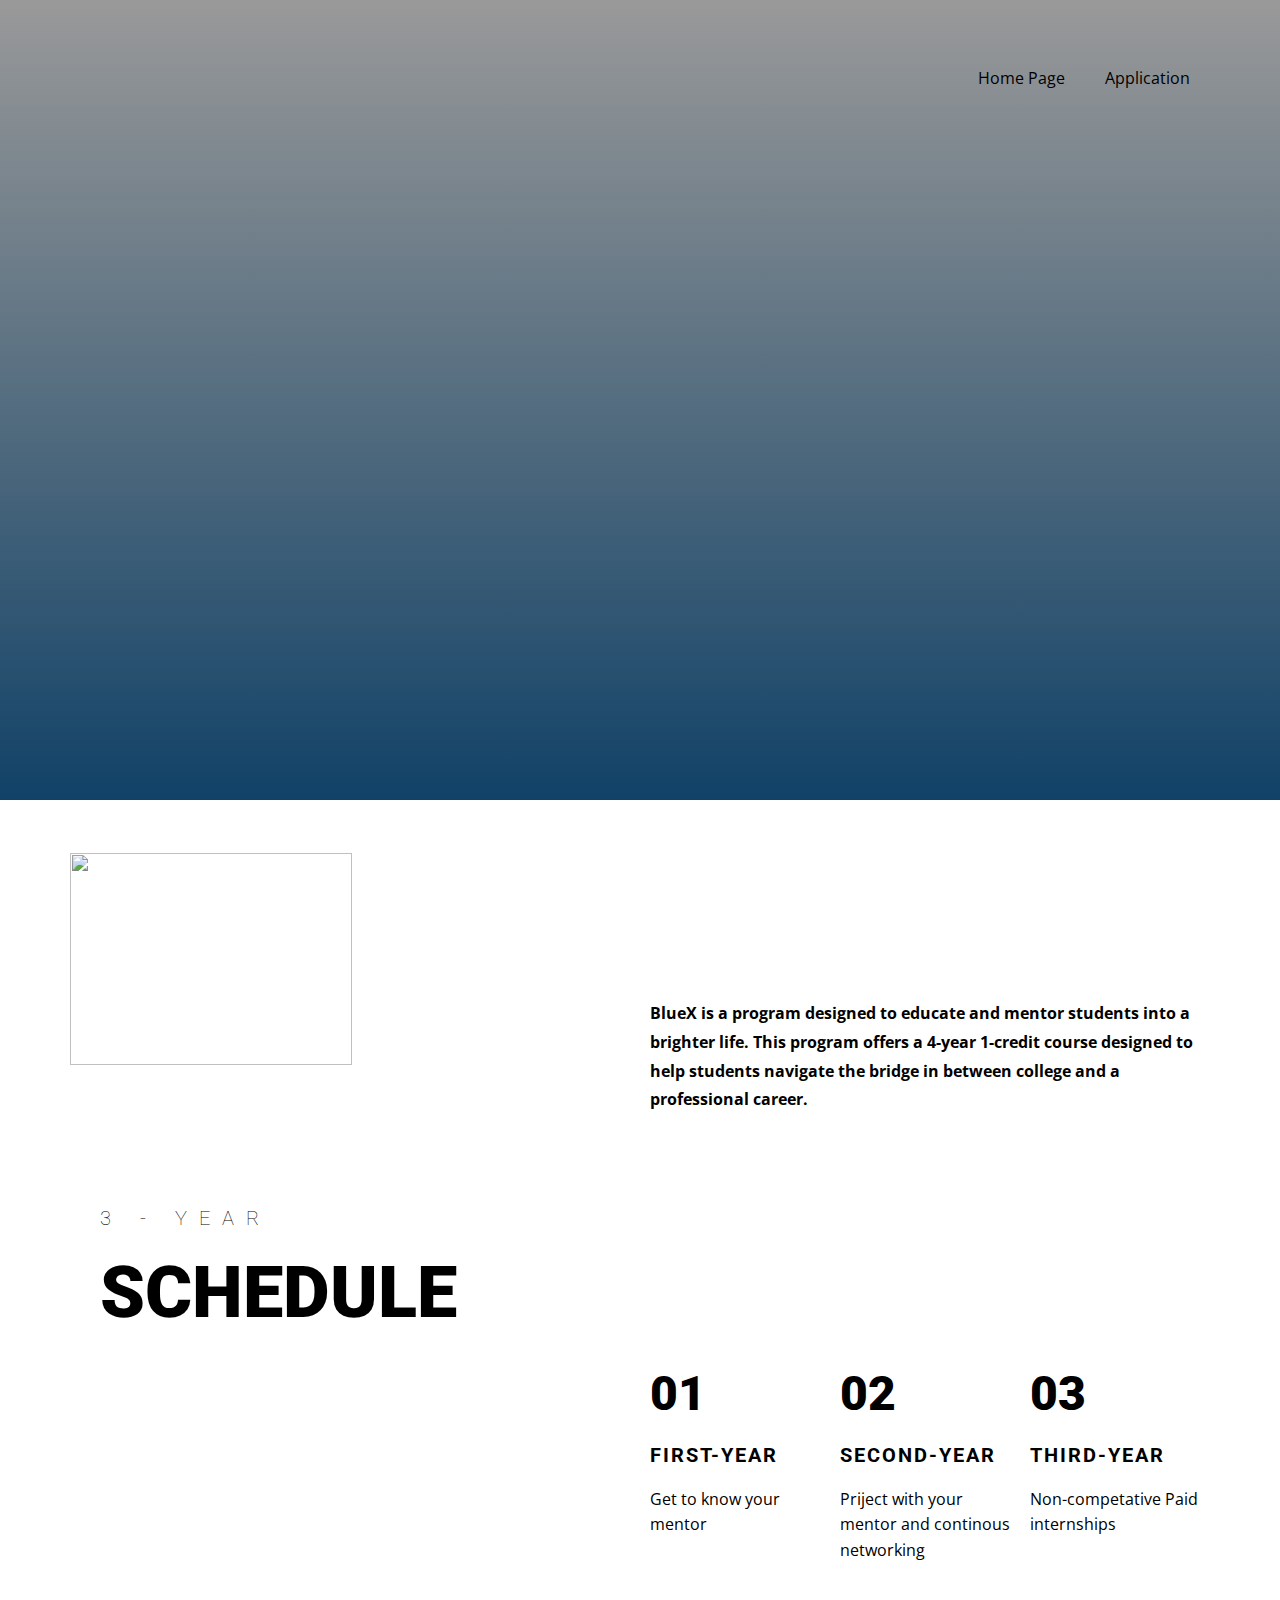
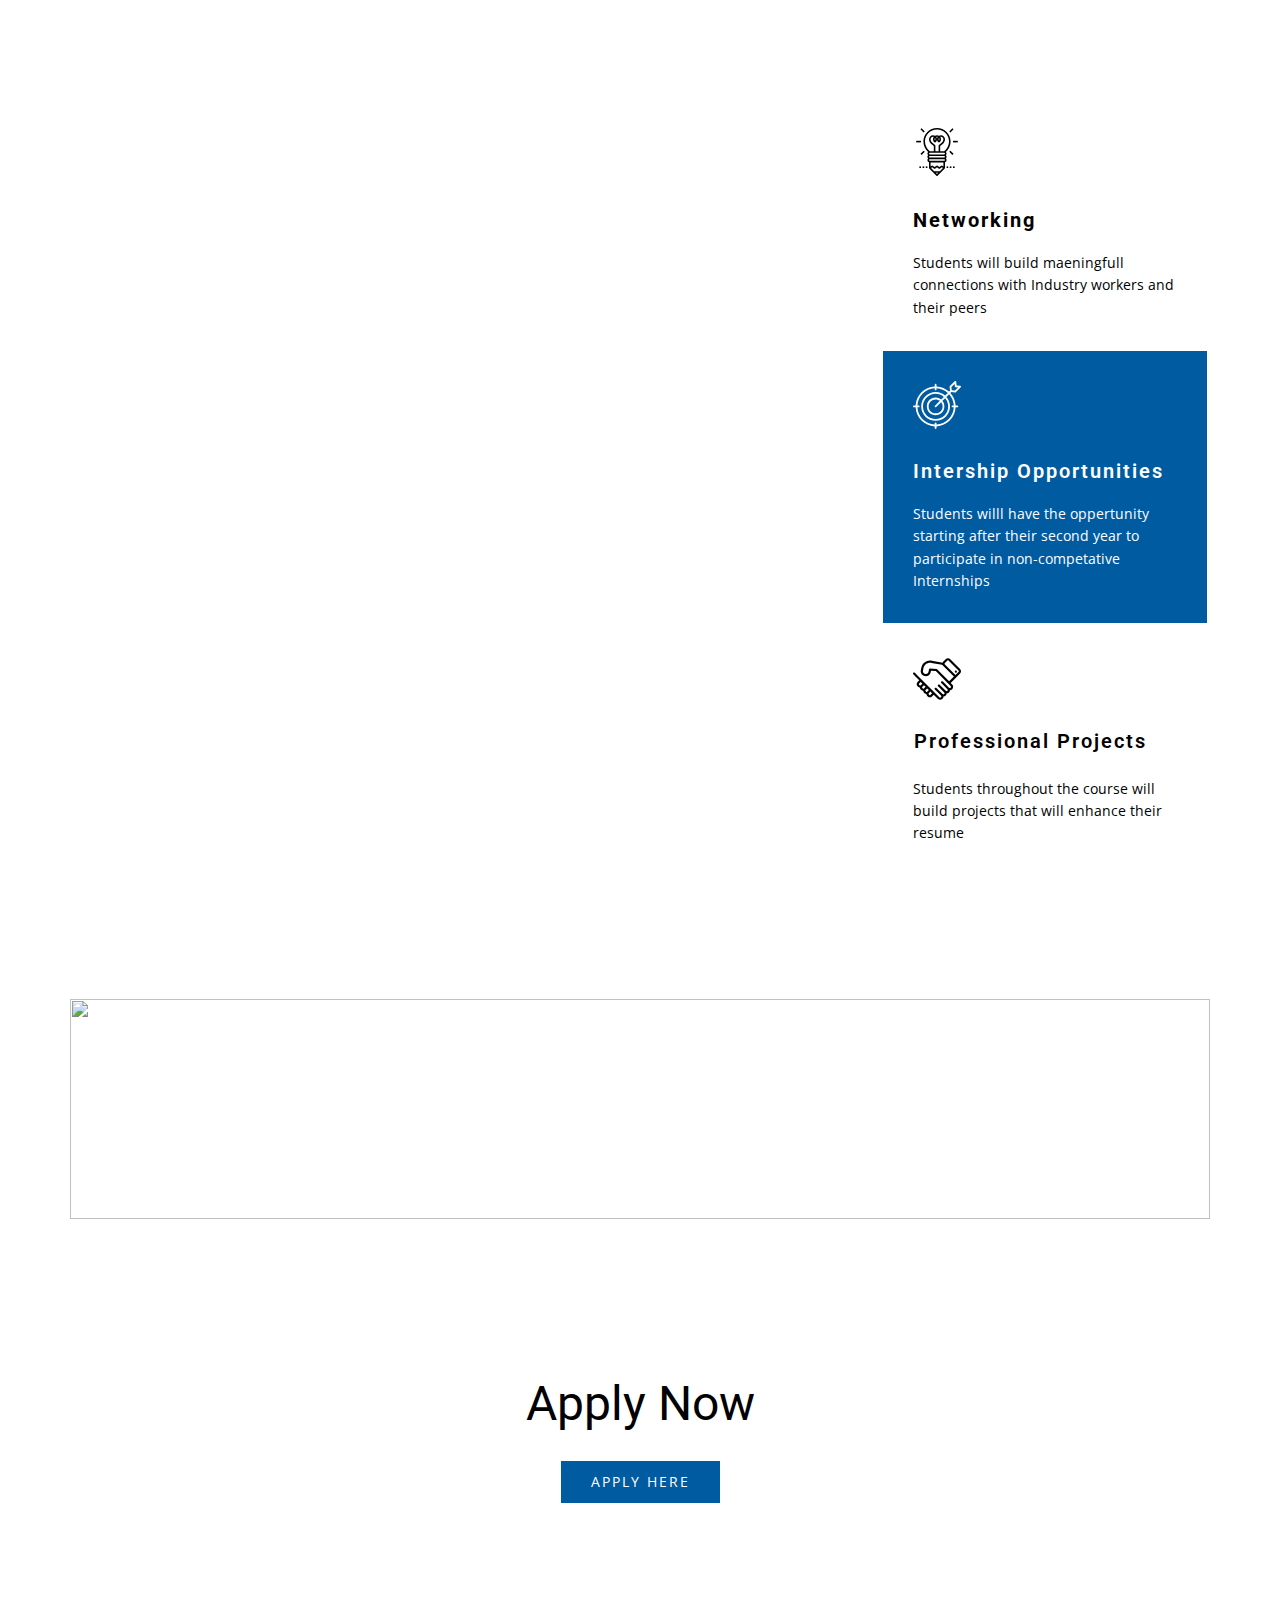
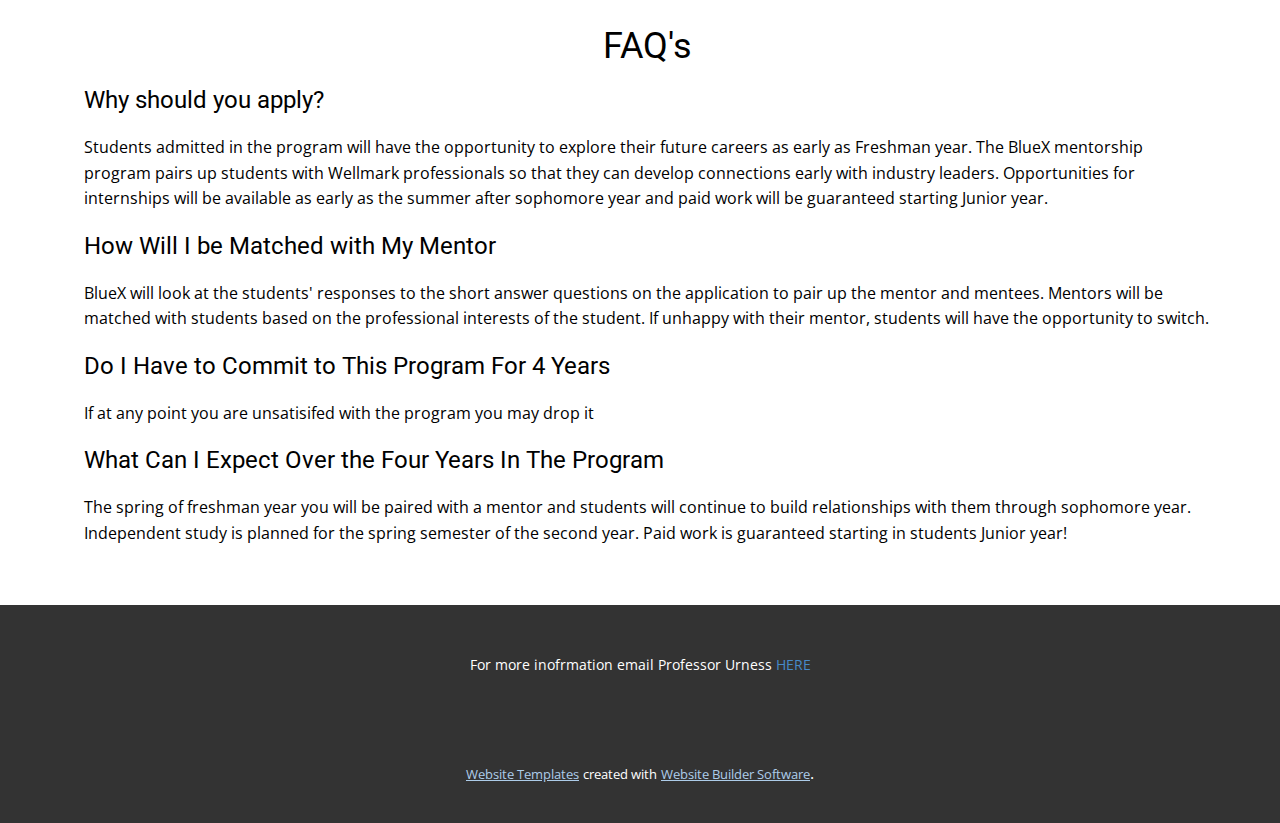
==== index.html @ f249bd30 "Add files via upload" ====
<!DOCTYPE html>
<html style="font-size: 16px;">
  <head>
    <meta name="viewport" content="width=device-width, initial-scale=1.0">
    <meta charset="utf-8">
    <meta name="keywords" content="Schedule, our perfect team, Apply Now, Iterative Methods">
    <meta name="description" content="">
    <meta name="page_type" content="np-template-header-footer-from-plugin">
    <title>Home Page</title>
    <link rel="stylesheet" href="nicepage.css" media="screen">
<link rel="stylesheet" href="Home-Page.css" media="screen">
    <script class="u-script" type="text/javascript" src="jquery.js" defer=""></script>
    <script class="u-script" type="text/javascript" src="nicepage.js" defer=""></script>
    <meta name="generator" content="Nicepage 2.27.3, nicepage.com">
    <link id="u-theme-google-font" rel="stylesheet" href="https://fonts.googleapis.com/css?family=Roboto:100,100i,300,300i,400,400i,500,500i,700,700i,900,900i|Open+Sans:300,300i,400,400i,600,600i,700,700i,800,800i">
    
    
    
    
    
    
    
    <script type="application/ld+json">{
		"@context": "http://schema.org",
		"@type": "Organization",
		"name": "",
		"url": "index.html"
}</script>
    <meta property="og:title" content="Home Page">
    <meta property="og:type" content="website">
    <meta name="theme-color" content="#478ac9">
    <link rel="canonical" href="index.html">
    <meta property="og:url" content="index.html">
  </head>
  <body data-home-page="Home-Page.html" data-home-page-title="Home Page" class="u-body u-overlap u-overlap-transparent"><header class="u-clearfix u-header u-header" id="sec-9282"><div class="u-clearfix u-sheet u-sheet-1">
        <nav class="u-menu u-menu-dropdown u-offcanvas u-menu-1">
          <div class="menu-collapse" style="font-size: 1rem; letter-spacing: 0;">
            <a class="u-button-style u-custom-left-right-menu-spacing u-custom-padding-bottom u-custom-top-bottom-menu-spacing u-nav-link u-text-active-black u-text-hover-palette-2-base" href="#">
              <svg><use xmlns:xlink="http://www.w3.org/1999/xlink" xlink:href="#menu-hamburger"></use></svg>
              <svg version="1.1" xmlns="http://www.w3.org/2000/svg" xmlns:xlink="http://www.w3.org/1999/xlink"><defs><symbol id="menu-hamburger" viewBox="0 0 16 16" style="width: 16px; height: 16px;"><rect y="1" width="16" height="2"></rect><rect y="7" width="16" height="2"></rect><rect y="13" width="16" height="2"></rect>
</symbol>
</defs></svg>
            </a>
          </div>
          <div class="u-nav-container">
            <ul class="u-nav u-unstyled u-nav-1"><li class="u-nav-item"><a class="u-button-style u-nav-link u-text-active-black u-text-hover-palette-2-base" href="Home-Page.html" style="padding: 10px 20px;">Home Page</a>
</li><li class="u-nav-item"><a class="u-button-style u-nav-link u-text-active-black u-text-hover-palette-2-base" href="Application.html" style="padding: 10px 20px;">Application</a>
</li></ul>
          </div>
          <div class="u-nav-container-collapse">
            <div class="u-black u-container-style u-inner-container-layout u-opacity u-opacity-95 u-sidenav">
              <div class="u-menu-close"></div>
              <ul class="u-align-center u-nav u-popupmenu-items u-unstyled u-nav-2"><li class="u-nav-item"><a class="u-button-style u-nav-link" href="Home-Page.html">Home Page</a>
</li><li class="u-nav-item"><a class="u-button-style u-nav-link" href="Application.html">Application</a>
</li></ul>
            </div>
            <div class="u-black u-menu-overlay u-opacity u-opacity-70"></div>
          </div>
        </nav>
      </div></header>
    <section class="u-align-left u-clearfix u-image u-shading u-section-1" src="" data-image-width="1600" data-image-height="740" id="sec-5e4a">
      <div class="u-clearfix u-sheet u-sheet-1"></div>
    </section>
    <section class="u-clearfix u-white u-section-2" id="carousel_8318">
      <div class="u-clearfix u-sheet u-valign-middle u-sheet-1">
        <div class="u-clearfix u-expanded-width u-layout-wrap u-layout-wrap-1">
          <div class="u-gutter-0 u-layout">
            <div class="u-layout-row">
              <div class="u-size-30 u-size-60-md">
                <div class="u-layout-col">
                  <div class="u-container-style u-layout-cell u-left-cell u-size-60 u-layout-cell-1">
                    <div class="u-container-layout u-valign-bottom-xs u-valign-middle-md u-valign-middle-sm u-container-layout-1">
                      <img src="images/WellmarkDrake.png" alt="" class="u-image u-image-default u-image-1" data-image-width="480" data-image-height="360">
                      <h4 class="u-text u-text-1">3 - Year</h4>
                      <h2 class="u-text u-text-default u-text-2">Schedule</h2>
                    </div>
                  </div>
                </div>
              </div>
              <div class="u-size-30 u-size-60-md">
                <div class="u-layout-col">
                  <div class="u-size-40">
                    <div class="u-layout-row">
                      <div class="u-container-style u-layout-cell u-right-cell u-size-60 u-layout-cell-2">
                        <div class="u-container-layout u-container-layout-2">
                          <p class="u-text u-text-default u-text-3"><b>BlueX is a program designed to educate and mentor students into a brighter life. This program offers a 4-year 1-credit course designed to help students navigate the bridge in between college and a professional career.</b>
                          </p>
                        </div>
                      </div>
                    </div>
                  </div>
                  <div class="u-size-20">
                    <div class="u-layout-row">
                      <div class="u-container-style u-layout-cell u-size-20 u-layout-cell-3">
                        <div class="u-container-layout u-container-layout-3">
                          <h3 class="u-text u-text-default u-text-4">01</h3>
                          <h5 class="u-text u-text-default u-text-5">First-YEar</h5>
                          <p class="u-text u-text-default u-text-6">Get to know your mentor</p>
                        </div>
                      </div>
                      <div class="u-container-style u-layout-cell u-size-20 u-layout-cell-4">
                        <div class="u-container-layout u-container-layout-4">
                          <h3 class="u-text u-text-default u-text-7">02</h3>
                          <h5 class="u-text u-text-default u-text-8">Second-Year</h5>
                          <p class="u-text u-text-default u-text-9">Priject with your mentor and continous networking&nbsp;</p>
                        </div>
                      </div>
                      <div class="u-container-style u-layout-cell u-size-20 u-layout-cell-5">
                        <div class="u-container-layout u-container-layout-5">
                          <h3 class="u-text u-text-default u-text-10">03</h3>
                          <h5 class="u-text u-text-default u-text-11">Third-year</h5>
                          <p class="u-text u-text-default u-text-12">Non-competative Paid internships</p>
                        </div>
                      </div>
                    </div>
                  </div>
                </div>
              </div>
            </div>
          </div>
        </div>
      </div>
    </section>
    <section class="u-clearfix u-image u-section-3" id="carousel_54c0" data-image-width="1920" data-image-height="800">
      <div class="u-clearfix u-sheet u-valign-middle u-sheet-1">
        <div class="u-clearfix u-disable-padding u-gutter-0 u-layout-wrap u-layout-wrap-1">
          <div class="u-gutter-0 u-layout">
            <div class="u-layout-col">
              <div class="u-align-left u-container-style u-layout-cell u-left-cell u-right-cell u-size-20 u-white u-layout-cell-1">
                <div class="u-border-1 u-border-white u-container-layout u-valign-bottom u-container-layout-1"><span class="u-icon u-icon-circle u-icon-1"><svg class="u-svg-link" preserveAspectRatio="xMidYMin slice" viewBox="0 0 480 480"><use xmlns:xlink="http://www.w3.org/1999/xlink" xlink:href="#svg-95e4"></use></svg><svg xmlns="http://www.w3.org/2000/svg" xmlns:xlink="http://www.w3.org/1999/xlink" version="1.1" id="svg-95e4" x="0px" y="0px" viewBox="0 0 480 480" style="enable-background:new 0 0 480 480;" xml:space="preserve" class="u-svg-content"><g><g><path d="M376,136C376,61.008,314.992,0,240,0S104,61.008,104,136c0,39.56,17.496,77.12,47.272,102.84    C146.8,243.208,144,249.272,144,256c0,6.168,2.408,11.744,6.24,16c-3.84,4.256-6.24,9.832-6.24,16c0,6.168,2.408,11.744,6.24,16    c-3.84,4.256-6.24,9.832-6.24,16c0,10.416,6.712,19.216,16,22.528V400c0,2.152,0.88,4.16,2.36,5.64l-0.016,0.016l72,72    c1.56,1.56,3.608,2.344,5.656,2.344c2.048,0,4.096-0.784,5.656-2.344l72-72l-0.016-0.016c1.48-1.48,2.36-3.488,2.36-5.64v-57.472    c9.288-3.312,16-12.112,16-22.528c0-6.168-2.408-11.744-6.24-16c3.84-4.256,6.24-9.832,6.24-16c0-6.168-2.408-11.744-6.24-16    c3.84-4.256,6.24-9.832,6.24-16c0-6.728-2.8-12.792-7.272-17.16C358.504,213.12,376,175.56,376,136z M240,460.688L227.312,448    h25.376L240,460.688z M268.688,432h-57.376l-30.752-30.76l11.44-7.624l19.56,13.04c2.688,1.792,6.184,1.792,8.872,0L240,393.616    l19.56,13.04c2.688,1.792,6.184,1.792,8.872,0L288,393.616l11.44,7.632L268.688,432z M304,385.048l-11.56-7.704    c-2.688-1.792-6.184-1.792-8.872,0L264,390.384l-19.56-13.04c-2.688-1.792-6.184-1.792-8.872,0L216,390.384l-19.56-13.04    c-2.688-1.792-6.184-1.792-8.872,0L176,385.048V344h128V385.048z M312,328H168c-4.408,0-8-3.592-8-8c0-4.408,3.592-8,8-8h144    c4.408,0,8,3.592,8,8C320,324.408,316.408,328,312,328z M312,296H168c-4.408,0-8-3.592-8-8c0-4.408,3.592-8,8-8h144    c4.408,0,8,3.592,8,8C320,292.408,316.408,296,312,296z M312,264H168c-4.408,0-8-3.592-8-8c0-4.408,3.592-8,8-8h143.968    l0.096,0.016C316.44,248.048,320,251.608,320,256C320,260.408,316.408,264,312,264z M214.976,143.016    c1.464,1.184,3.248,1.776,5.024,1.776s3.56-0.592,5.024-1.776C234.544,135.336,240,124.024,240,112    c0-1.848-0.176-3.672-0.424-5.48c-0.072-0.52-0.168-1.024-0.264-1.544c-0.248-1.376-0.568-2.736-0.968-4.072    c-0.128-0.448-0.24-0.896-0.384-1.336c-0.568-1.704-1.232-3.368-2.024-4.976c-0.144-0.288-0.32-0.56-0.472-0.856    c-0.696-1.336-1.48-2.632-2.328-3.88c-0.144-0.216-0.248-0.456-0.4-0.672c4.68-1.552,9.864-1.552,14.544,0    c-0.152,0.216-0.256,0.456-0.4,0.672c-0.848,1.256-1.624,2.544-2.328,3.88c-0.152,0.288-0.328,0.56-0.472,0.856    c-0.792,1.608-1.464,3.28-2.024,4.976c-0.144,0.44-0.256,0.888-0.384,1.336c-0.392,1.336-0.712,2.696-0.968,4.072    c-0.096,0.512-0.192,1.024-0.264,1.544c-0.264,1.808-0.44,3.632-0.44,5.48c0,12.024,5.456,23.336,14.976,31.016    c1.464,1.184,3.248,1.776,5.024,1.776s3.56-0.592,5.024-1.776C274.544,135.336,280,124.024,280,112    c0-1.848-0.176-3.672-0.424-5.48c-0.072-0.52-0.168-1.024-0.264-1.544c-0.248-1.376-0.568-2.736-0.968-4.072    c-0.128-0.448-0.24-0.896-0.392-1.336c-0.568-1.704-1.232-3.368-2.024-4.976c-0.144-0.304-0.328-0.584-0.488-0.88    c-0.688-1.32-1.456-2.592-2.288-3.832c-0.152-0.232-0.264-0.48-0.424-0.704C275.072,88.4,277.504,88,280,88    c12.784,0,24,12.024,24,25.744c0,11.76-5.184,22.832-14.224,30.36l-30.896,25.752c-1.824,1.52-2.88,3.768-2.88,6.144v56h-32v-56    c0-2.376-1.056-4.624-2.88-6.144l-30.896-25.752c-9.04-7.536-14.224-18.6-14.224-30.36C176,100.024,187.216,88,200,88    c2.488,0,4.928,0.4,7.264,1.176c-0.16,0.224-0.272,0.48-0.424,0.704c-0.84,1.24-1.6,2.512-2.288,3.832    c-0.152,0.296-0.336,0.576-0.488,0.88c-0.792,1.608-1.456,3.272-2.024,4.976c-0.144,0.44-0.256,0.896-0.392,1.336    c-0.392,1.336-0.712,2.696-0.968,4.072c-0.096,0.512-0.192,1.024-0.264,1.544c-0.24,1.808-0.416,3.632-0.416,5.48    C200,124.024,205.456,135.336,214.976,143.016z M216,112c0-1.592,0.224-3.152,0.536-4.688c0.08-0.368,0.16-0.744,0.256-1.104    c0.384-1.496,0.872-2.968,1.544-4.368c0.056-0.104,0.12-0.208,0.176-0.312c0.416-0.824,0.976-1.576,1.488-2.352    c0.512,0.776,1.072,1.528,1.488,2.352c0.048,0.104,0.12,0.2,0.176,0.304c0.672,1.392,1.16,2.864,1.544,4.368    c0.096,0.368,0.176,0.736,0.256,1.104c0.312,1.544,0.536,3.104,0.536,4.696s-0.224,3.152-0.536,4.688    c-0.08,0.368-0.16,0.744-0.256,1.104c-0.384,1.496-0.872,2.968-1.544,4.368c-0.048,0.104-0.12,0.208-0.176,0.312    c-0.416,0.824-0.976,1.576-1.488,2.352c-0.512-0.776-1.072-1.528-1.488-2.352c-0.056-0.104-0.128-0.208-0.176-0.312    c-0.672-1.4-1.16-2.872-1.544-4.368c-0.096-0.368-0.176-0.736-0.256-1.104C216.224,115.152,216,113.592,216,112z M256,112    c0-1.592,0.224-3.152,0.536-4.688c0.08-0.368,0.16-0.744,0.256-1.104c0.384-1.496,0.872-2.968,1.544-4.368    c0.056-0.104,0.12-0.208,0.176-0.312c0.416-0.824,0.976-1.576,1.488-2.352c0.512,0.776,1.072,1.528,1.488,2.352    c0.048,0.104,0.12,0.2,0.176,0.304c0.672,1.392,1.16,2.864,1.544,4.368c0.096,0.368,0.176,0.736,0.256,1.104    c0.312,1.544,0.536,3.104,0.536,4.696s-0.224,3.152-0.536,4.688c-0.08,0.368-0.16,0.744-0.256,1.104    c-0.384,1.496-0.872,2.968-1.544,4.368c-0.048,0.104-0.12,0.208-0.176,0.312c-0.416,0.824-0.976,1.576-1.488,2.352    c-0.512-0.776-1.072-1.528-1.488-2.352c-0.056-0.104-0.128-0.208-0.176-0.312c-0.672-1.4-1.16-2.872-1.544-4.368    c-0.096-0.368-0.176-0.736-0.256-1.104C256.224,115.152,256,113.592,256,112z M311.824,232H272v-52.256l28.016-23.352    C312.72,145.816,320,130.264,320,113.744C320,91.12,301.68,72,280,72c-7.104,0-13.912,1.952-20.024,5.576    c-12.312-7.136-27.624-7.136-39.944,0C213.912,73.952,207.104,72,200,72c-21.68,0-40,19.12-40,41.744    c0,16.52,7.28,32.072,19.984,42.656L208,179.744V232h-39.824C137.96,209.344,120,173.68,120,136c0-66.168,53.832-120,120-120    s120,53.832,120,120C360,173.68,342.04,209.344,311.824,232z"></path>
</g>
</g><g><g><rect x="361.368" y="16.013" transform="matrix(0.7071 -0.7071 0.7071 0.7071 95.4905 278.5592)" width="45.256" height="16"></rect>
</g>
</g><g><g><rect x="375.986" y="225.358" transform="matrix(0.7071 -0.7071 0.7071 0.7071 -62.8857 344.1524)" width="16" height="45.256"></rect>
</g>
</g><g><g><rect x="400" y="128" width="48" height="16"></rect>
</g>
</g><g><g><rect x="88.002" y="1.376" transform="matrix(0.7071 -0.7071 0.7071 0.7071 11.1452 74.9142)" width="16" height="45.256"></rect>
</g>
</g><g><g><rect x="73.373" y="239.996" transform="matrix(0.7071 -0.7071 0.7071 0.7071 -147.2421 140.5192)" width="45.256" height="16"></rect>
</g>
</g><g><g><rect x="32" y="128" width="48" height="16"></rect>
</g>
</g><g><g><rect x="336" y="384" width="16" height="16"></rect>
</g>
</g><g><g><rect x="368" y="384" width="16" height="16"></rect>
</g>
</g><g><g><rect x="400" y="384" width="16" height="16"></rect>
</g>
</g><g><g><rect x="64" y="384" width="16" height="16"></rect>
</g>
</g><g><g><rect x="96" y="384" width="16" height="16"></rect>
</g>
</g><g><g><rect x="128" y="384" width="16" height="16"></rect>
</g>
</g><g></g><g></g><g></g><g></g><g></g><g></g><g></g><g></g><g></g><g></g><g></g><g></g><g></g><g></g><g></g></svg></span>
                  <h4 class="u-text u-text-1">Networking</h4>
                  <p class="u-text u-text-font u-text-2">Students will build maeningfull connections with Industry workers and their peers</p>
                </div>
              </div>
              <div class="u-align-left u-container-style u-custom-color-1 u-layout-cell u-left-cell u-right-cell u-size-20 u-layout-cell-2">
                <div class="u-border-1 u-border-white u-container-layout u-valign-top u-container-layout-2"><span class="u-icon u-icon-circle u-icon-2"><svg class="u-svg-link" preserveAspectRatio="xMidYMin slice" viewBox="0 0 512 512"><use xmlns:xlink="http://www.w3.org/1999/xlink" xlink:href="#svg-21bd"></use></svg><svg xmlns="http://www.w3.org/2000/svg" xmlns:xlink="http://www.w3.org/1999/xlink" version="1.1" id="svg-21bd" x="0px" y="0px" viewBox="0 0 512 512" style="enable-background:new 0 0 512 512;" xml:space="preserve" class="u-svg-content"><g><g><path d="M449.596,121.778c0.355,0.04,0.709,0.059,1.062,0.059c2.529,0,4.975-1.002,6.785-2.811l51.746-51.745    c2.632-2.633,3.505-6.551,2.237-10.053c-1.268-3.502-4.447-5.954-8.155-6.291L464.58,47.42l-3.519-38.691    c-0.336-3.708-2.789-6.887-6.29-8.154c-3.502-1.268-7.42-0.396-10.054,2.237l-51.746,51.746c-2.061,2.061-3.075,4.949-2.752,7.847    l4.58,41.223l-9.69,9.69c-35.788-32.737-82.728-53.464-134.382-55.76V39.335c0-5.3-4.297-9.597-9.597-9.597    c-5.3,0-9.597,4.297-9.597,9.597v18.22c-110.125,4.896-198.819,93.59-203.716,203.716H9.597c-5.3,0-9.597,4.297-9.597,9.597    c0,5.3,4.297,9.597,9.597,9.597h18.22c4.897,110.126,93.591,198.819,203.716,203.716v18.22c0,5.3,4.297,9.597,9.597,9.597    c5.3,0,9.597-4.297,9.597-9.597v-18.22c110.125-4.896,198.819-93.59,203.716-203.716h18.22c5.3,0,9.597-4.297,9.597-9.597    c0-5.3-4.297-9.597-9.597-9.597h-18.22c-2.296-51.654-23.023-98.594-55.759-134.384l9.69-9.69L449.596,121.778z M443.802,30.873    l2.387,26.25c0.42,4.614,4.074,8.269,8.688,8.689l26.25,2.386l-33.996,33.995l-33.592-3.732l-3.732-33.592L443.802,30.873z     M435.236,261.271h-13.521c-5.3,0-9.597,4.297-9.597,9.597c0,5.3,4.297,9.597,9.597,9.597h13.521    c-4.865,99.542-84.967,179.644-184.508,184.508v-13.52c0-5.3-4.297-9.597-9.597-9.597c-5.3,0-9.597,4.297-9.597,9.597v13.52    C131.992,460.11,51.89,380.006,47.025,280.466h13.521c5.3,0,9.597-4.297,9.597-9.597c0-5.3-4.297-9.597-9.597-9.597H47.025    c4.865-99.54,84.967-179.644,184.508-184.508v13.52c0,5.3,4.297,9.597,9.597,9.597c5.3,0,9.597-4.297,9.597-9.597v-13.52    c46.366,2.266,88.513,20.855,120.805,50.13l-28.878,28.878c-27.083-23.919-62.635-38.459-101.525-38.459    c-84.671,0-153.556,68.884-153.556,153.556s68.885,153.556,153.556,153.556s153.556-68.884,153.556-153.556    c0-38.889-14.54-74.441-38.457-101.526l28.878-28.878C414.382,172.758,432.97,214.906,435.236,261.271z M234.344,277.655    c1.875,1.874,4.33,2.811,6.786,2.811s4.913-0.937,6.786-2.811l52.12-52.12c9.688,12.56,15.472,28.281,15.472,45.334    c0,41.013-33.366,74.379-74.379,74.379s-74.379-33.366-74.379-74.379s33.366-74.379,74.379-74.379    c17.053,0,32.773,5.784,45.334,15.472l-52.12,52.12C230.597,267.831,230.597,273.907,234.344,277.655z M241.131,177.297    c-51.597,0-93.573,41.977-93.573,93.573s41.976,93.573,93.573,93.573c51.597,0,93.573-41.977,93.573-93.573    c0-22.348-7.885-42.884-21.006-58.994l28.942-28.942c20.457,23.583,32.853,54.338,32.853,87.935    c0,74.087-60.274,134.361-134.361,134.361s-134.361-60.274-134.361-134.361s60.274-134.362,134.361-134.362    c33.596,0,64.353,12.396,87.936,32.853l-28.942,28.943C284.015,185.182,263.48,177.297,241.131,177.297z"></path>
</g>
</g><g></g><g></g><g></g><g></g><g></g><g></g><g></g><g></g><g></g><g></g><g></g><g></g><g></g><g></g><g></g></svg></span>
                  <h4 class="u-text u-text-white u-text-3">Intership Opportunities</h4>
                  <p class="u-text u-text-font u-text-white u-text-4">Students willl have the oppertunity starting after their second year to participate in non-competative Internships</p>
                </div>
              </div>
              <div class="u-align-left u-container-style u-layout-cell u-left-cell u-right-cell u-size-20 u-white u-layout-cell-3">
                <div class="u-border-1 u-border-white u-container-layout u-valign-top u-container-layout-3"><span class="u-icon u-icon-circle u-icon-3"><svg class="u-svg-link" preserveAspectRatio="xMidYMin slice" viewBox="0 0 264.355 264.355"><use xmlns:xlink="http://www.w3.org/1999/xlink" xlink:href="#svg-4c35"></use></svg><svg xmlns="http://www.w3.org/2000/svg" xmlns:xlink="http://www.w3.org/1999/xlink" version="1.1" viewBox="0 0 264.355 264.355" enable-background="new 0 0 264.355 264.355" id="svg-4c35" class="u-svg-content"><g><path d="m259.081,76.652l-53.812-53.812c-3.407-3.407-7.936-5.283-12.754-5.283s-9.347,1.876-12.753,5.283l-12.646,12.645c-1.946,1.946-3.333,4.235-4.203,6.67l-59.168-10.593c-0.004-0.001-0.009-0.001-0.013-0.002-26.604-5.281-52.579,12.015-57.944,38.622l-2.729,13.537c-3.014,14.949 6.697,29.562 21.646,32.576 14.95,3.012 29.563-6.697 32.577-21.646l1.668-8.278 26.533,2.32 69.29,69.29 12.558,12.558c2.543,2.543 2.542,6.681 0,9.224-2.542,2.542-6.68,2.543-9.223,0l-33.639-33.639c-2.343-2.343-6.143-2.343-8.485,0-2.343,2.343-2.343,6.142 0,8.485l33.639,33.639c1.232,1.232 1.91,2.87 1.91,4.612 0,1.742-0.678,3.379-1.91,4.611-2.544,2.543-6.681,2.542-9.223,0l-33.639-33.639c-2.343-2.343-6.143-2.343-8.485,0-2.343,2.343-2.343,6.142 0,8.485l33.639,33.639c2.543,2.542 2.543,6.68 0,9.223-1.232,1.232-2.87,1.91-4.611,1.91-1.742,0-3.38-0.678-4.612-1.91l-33.639-33.639c-2.343-2.343-6.143-2.343-8.485,0-2.343,2.343-2.343,6.142 0,8.485l33.639,33.639c2.543,2.543 2.542,6.681 0,9.224-2.542,2.542-6.68,2.543-9.223,0l-119.023-119.021-15.718-15.718c-2.343-2.343-6.143-2.343-8.485,0-2.343,2.343-2.343,6.142 0,8.485l15.718,15.718 17.105,17.105-9.429,9.429c-3.087,3.087-4.788,7.192-4.788,11.559 0,4.367 1.7,8.472 4.788,11.559l3.077,3.077c2.699,2.699 6.176,4.337 9.925,4.707 0.37,3.749 2.008,7.226 4.707,9.924l3.077,3.078c2.771,2.771 6.298,4.334 9.923,4.695 0.367,3.753 2.007,7.235 4.709,9.936l3.077,3.077c2.699,2.699 6.176,4.337 9.925,4.707 0.37,3.749 2.008,7.226 4.707,9.925l3.077,3.077c3.187,3.187 7.373,4.78 11.559,4.78s8.372-1.593 11.559-4.78l9.429-9.429 22.595,22.595c3.499,3.499 8.15,5.425 13.097,5.425s9.599-1.927 13.097-5.425c3.314-3.314 5.196-7.667 5.387-12.321 4.655-0.191 9.007-2.073 12.322-5.387 3.416-3.416 5.195-7.845 5.38-12.329 4.483-0.185 8.913-1.964 12.328-5.379 3.416-3.416 5.195-7.845 5.38-12.329 4.484-0.185 8.914-1.964 12.329-5.38 7.222-7.222 7.222-18.972 0-26.194l-8.315-8.315 30.423-30.423 21.156-21.156c7.031-7.033 7.031-18.476-0.001-25.508zm-225.444,86.866c-1.695-1.695-1.695-4.452 0-6.147l8.842-8.842 9.224,9.224-8.842,8.842c-1.694,1.695-4.453,1.694-6.147,0l-3.077-3.077zm17.709,17.709c-1.695-1.695-1.695-4.452 0-6.146l8.842-8.842 9.224,9.224-8.841,8.842c-1.695,1.694-4.454,1.695-6.147,0l-3.078-3.078zm17.708,17.709c-0.821-0.821-1.273-1.913-1.273-3.073s0.452-2.252 1.273-3.073l8.842-8.842 9.223,9.223-8.842,8.842c-1.694,1.694-4.452,1.694-6.146,0l-3.077-3.077zm26.933,20.786c-1.694,1.695-4.453,1.694-6.147,0l-3.077-3.077c-1.695-1.695-1.695-4.452 0-6.147l8.842-8.842 9.224,9.224-8.842,8.842zm103.029-74.469l-66.592-66.592c-0.998-0.998-2.314-1.612-3.72-1.734l-34.053-2.977c-0.177-0.016-0.353-0.023-0.527-0.023-2.829,0-5.308,1.995-5.877,4.815l-2.729,13.537c-1.706,8.462-9.974,13.958-18.442,12.253-4.099-0.826-7.632-3.2-9.946-6.683-2.314-3.483-3.134-7.659-2.307-11.759l2.729-13.536c4.066-20.169 23.774-33.275 43.951-29.204 0.042,0.008 0.085,0.017 0.128,0.024l58.306,10.439 7.179,7.179 58.081,58.081-26.181,26.18zm51.579-51.579l-16.914,16.914-58.081-58.081c-1.14-1.14-1.768-2.656-1.768-4.269s0.628-3.128 1.768-4.269l12.646-12.646c1.14-1.14 2.656-1.768 4.268-1.768s3.128,0.628 4.269,1.768l53.812,53.812c1.14,1.14 1.768,2.656 1.768,4.269s-0.628,3.13-1.768,4.27z"></path><circle cx="236.071" cy="91.787" r="6"></circle>
</g></svg></span>
                  <h4 class="u-text u-text-5">Professional Projects</h4>
                  <p class="u-text u-text-font u-text-6">Students throughout the course will build projects that will enhance their resume</p>
                </div>
              </div>
            </div>
          </div>
        </div>
      </div>
    </section>
    <section class="u-align-center u-clearfix u-section-4" id="carousel_9b28">
      <div class="u-clearfix u-sheet u-sheet-1">
        <div class="u-expanded-width u-gallery u-layout-grid u-lightbox u-show-text-on-hover u-gallery-1">
          <div class="u-gallery-inner u-gallery-inner-1">
            <div class="u-effect-fade u-gallery-item">
              <div class="u-back-slide u-back-slide-1" data-image-width="1600" data-image-height="740">
                <img class="u-back-image u-expanded u-back-image-1" src="images/image0011.png">
              </div>
              <div class="u-over-slide u-shading u-over-slide-1">
                <h3 class="u-gallery-heading"></h3>
                <p class="u-gallery-text"></p>
              </div>
            </div>
          </div>
        </div>
      </div>
    </section>
    <section class="u-align-center u-clearfix u-section-5" id="sec-d212">
      <div class="u-clearfix u-sheet u-valign-middle u-sheet-1">
        <h2 class="u-text u-text-1">Apply Now</h2>
        <a href="Application.html" class="u-btn u-button-style u-custom-color-1 u-btn-1">Apply Here</a>
      </div>
    </section>
    <section class="u-clearfix u-section-6" id="sec-c860">
      <div class="u-clearfix u-sheet u-sheet-1">
        <div class="u-clearfix u-custom-html u-custom-html-1">
          <h2 align="center">FAQ's</h2>
          <div align="left">
            <h4>Why should you apply?</h4>
            <p>Students admitted in the program will have the opportunity to explore their future careers as early as Freshman year.
		The BlueX mentorship program pairs up students with Wellmark professionals so that they can develop connections early with industry leaders.
		Opportunities for internships will be available as early as the summer after sophomore year and paid work will be guaranteed starting Junior year. </p>
            <h4> How Will I be Matched with My Mentor</h4>
            <p>BlueX will look at the students' responses to the short answer questions on the application to pair up the mentor and mentees. Mentors will be matched with students based on the professional interests of the student. If unhappy with their mentor, students will have the opportunity to switch. </p>
            <h4> Do I Have to Commit to This Program For 4 Years</h4>
            <p> If at any point you are unsatisifed with the program you may drop it </p>
            <h4> What Can I Expect Over the Four Years In The Program </h4>
            <p>The spring of freshman year you will be paired with a mentor and students will continue to build relationships with them through sophomore year. Independent study is planned for the spring semester of the second year. Paid work is guaranteed starting in students Junior year! </p>
          </div>
        </div>
      </div>
    </section>
    
    
    <footer class="u-align-center u-clearfix u-footer u-grey-80 u-footer" id="sec-653b"><div class="u-clearfix u-sheet u-sheet-1">
        <p class="u-small-text u-text u-text-variant u-text-1">For more inofrmation email Professor Urness&nbsp;<a href="mailto:timothy.urness@drake.edu?subject=BlueX%20Information" class="u-active-none u-border-none u-btn u-button-link u-button-style u-hover-none u-none u-text-palette-1-base u-btn-1">HERE</a>
        </p>
      </div></footer>
    <section class="u-backlink u-clearfix u-grey-80">
      <a class="u-link" href="https://nicepage.com/website-templates" target="_blank">
        <span>Website Templates</span>
      </a>
      <p class="u-text">
        <span>created with</span>
      </p>
      <a class="u-link" href="https://nicepage.com/" target="_blank">
        <span>Website Builder Software</span>
      </a>. 
    </section><span style="height: 64px; width: 64px; margin-left: 0; margin-right: auto; margin-top: 0; background-image: none; right: 20px; bottom: 20px" class="u-back-to-top u-icon u-icon-circle u-opacity u-opacity-85 u-palette-1-base u-spacing-15" data-href="#">
        <svg class="u-svg-link" preserveAspectRatio="xMidYMin slice" viewBox="0 0 551.13 551.13"><use xmlns:xlink="http://www.w3.org/1999/xlink" xlink:href="#svg-1d98"></use></svg>
        <svg class="u-svg-content" enable-background="new 0 0 551.13 551.13" viewBox="0 0 551.13 551.13" xmlns="http://www.w3.org/2000/svg" id="svg-1d98"><path d="m275.565 189.451 223.897 223.897h51.668l-275.565-275.565-275.565 275.565h51.668z"></path></svg>
    </span>
  </body>
</html>
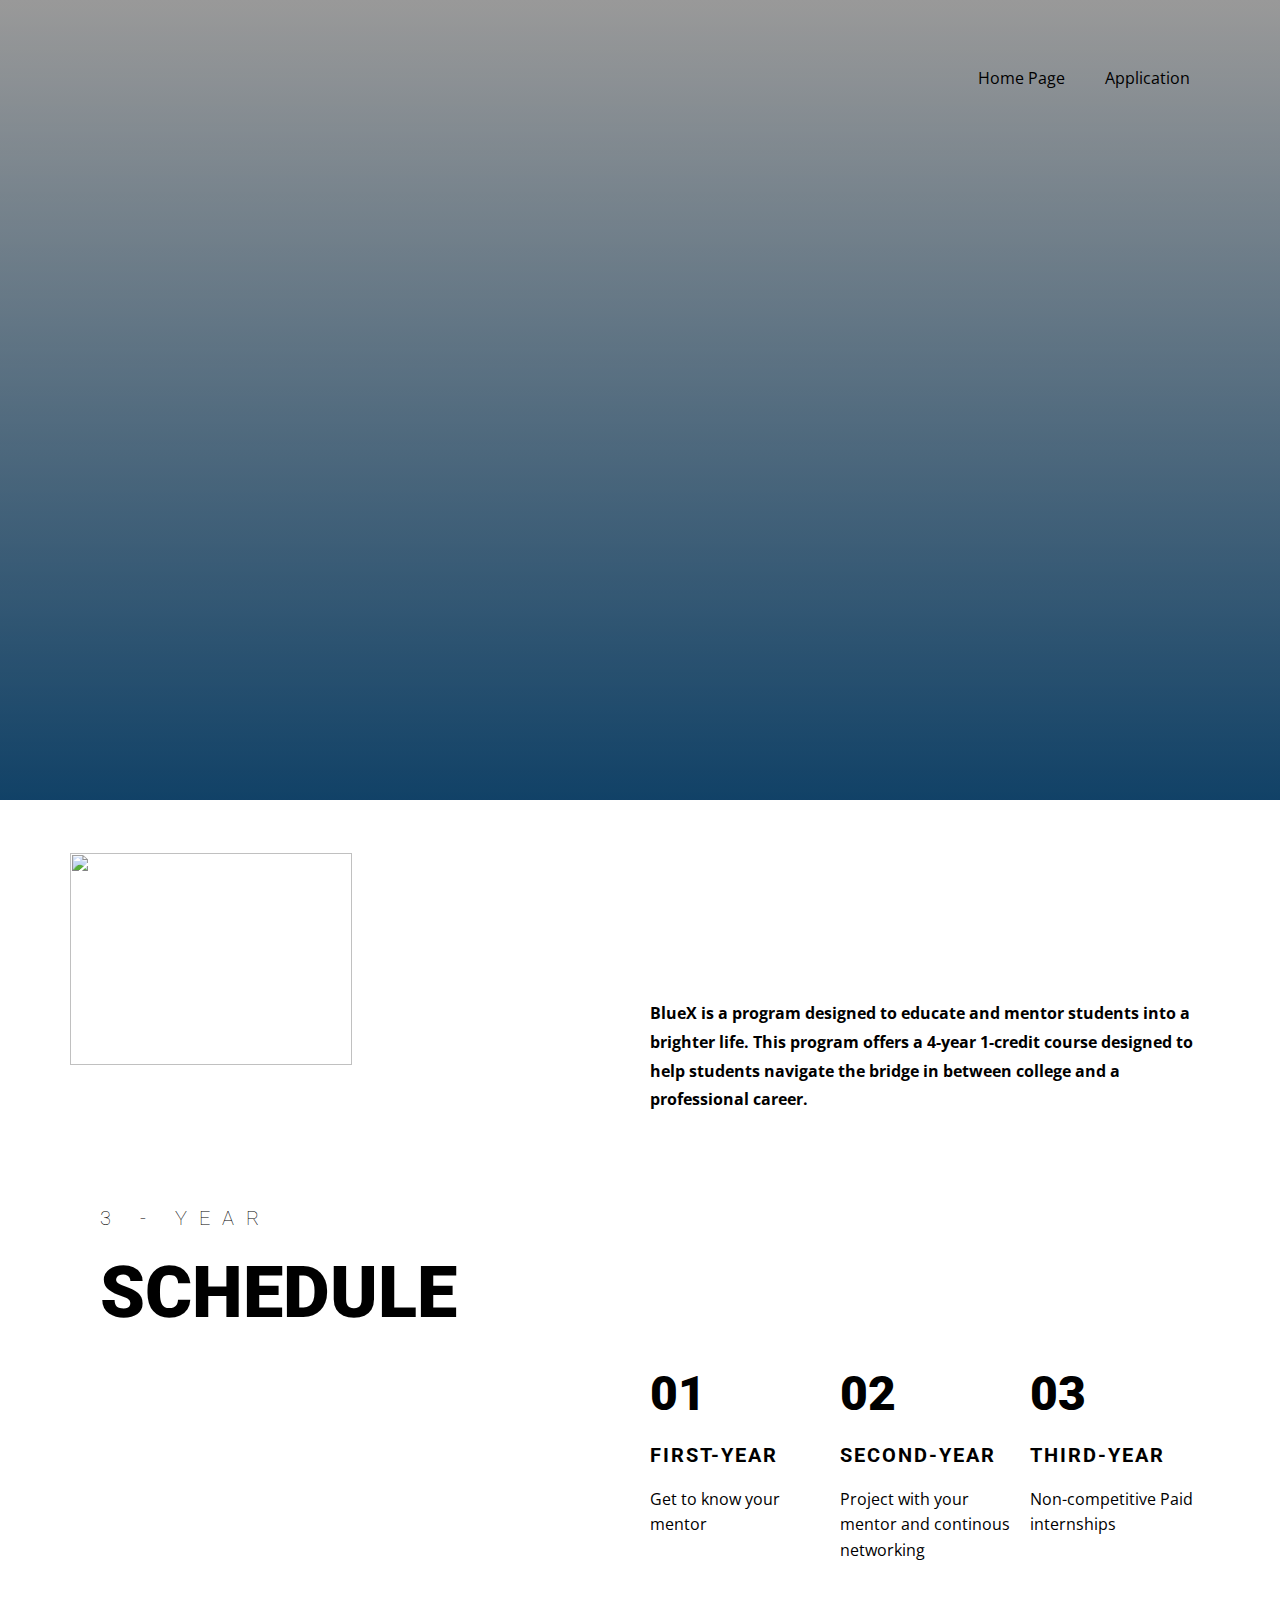
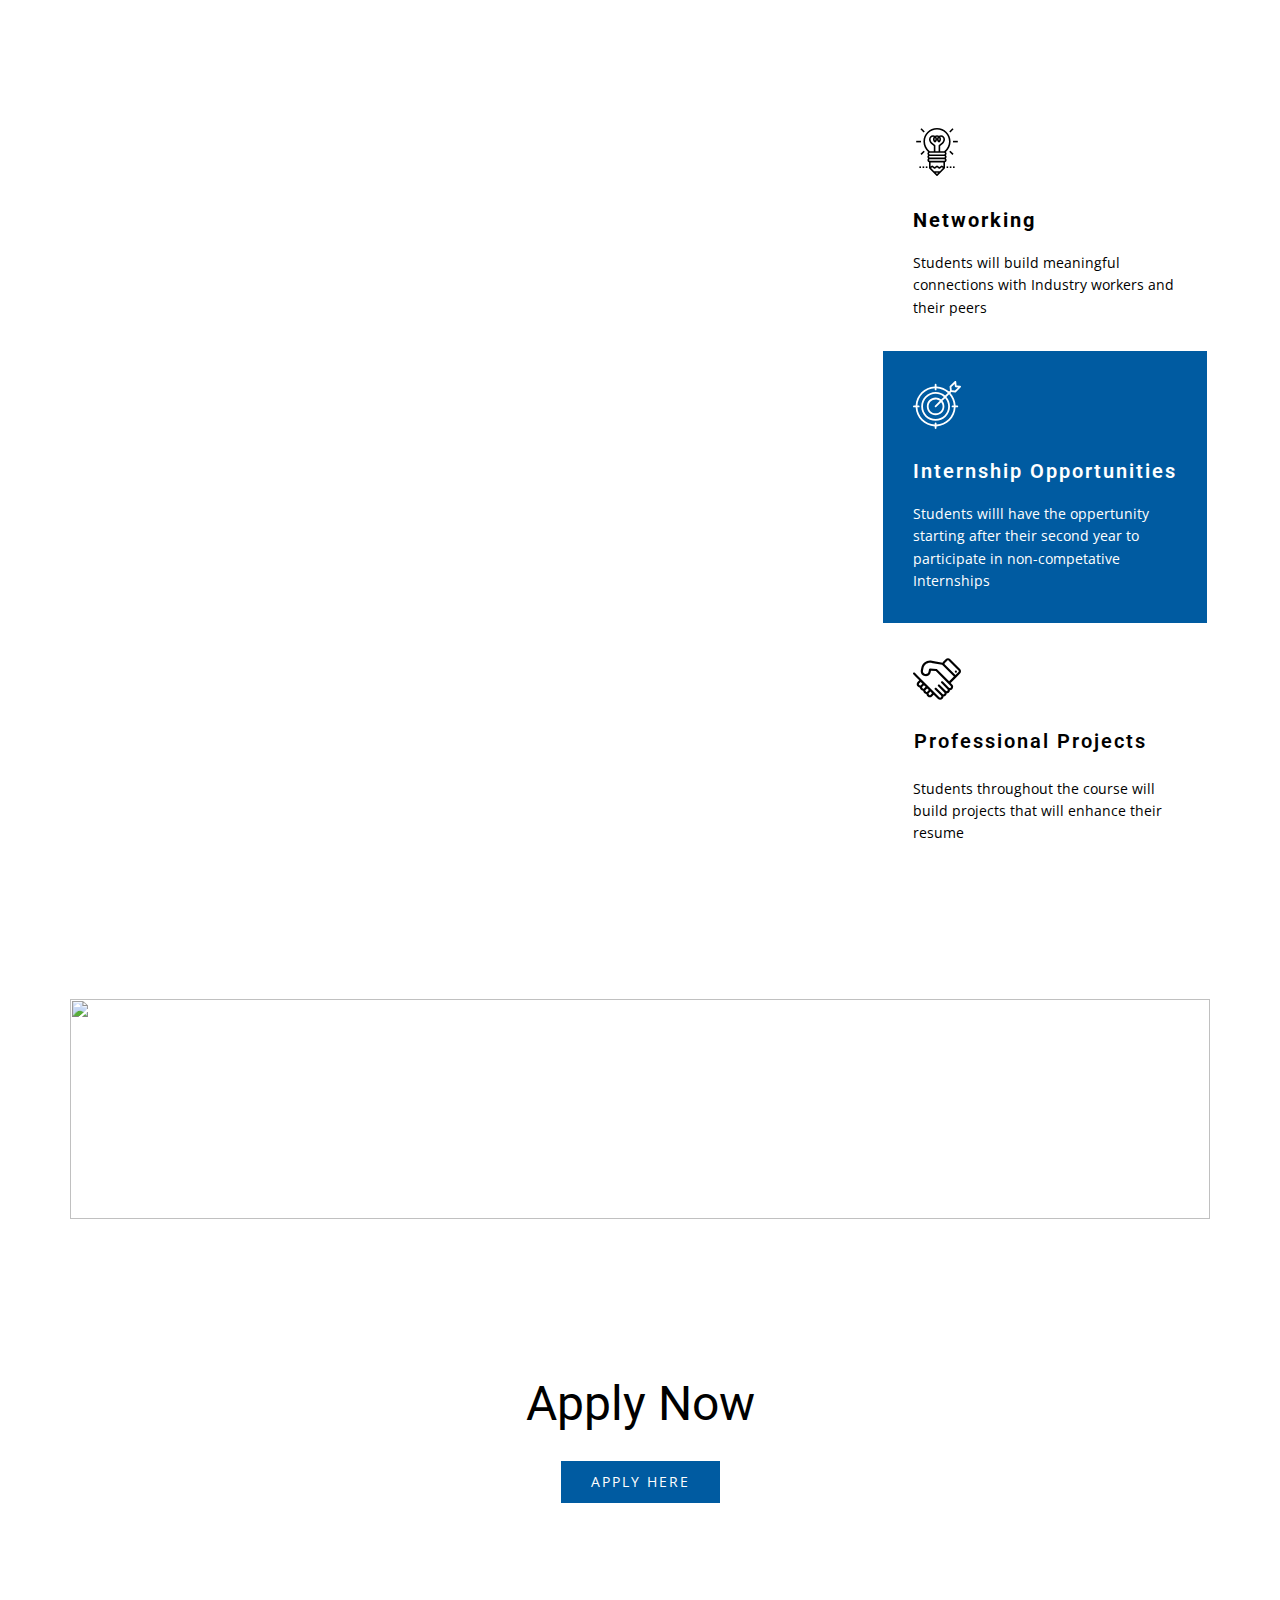
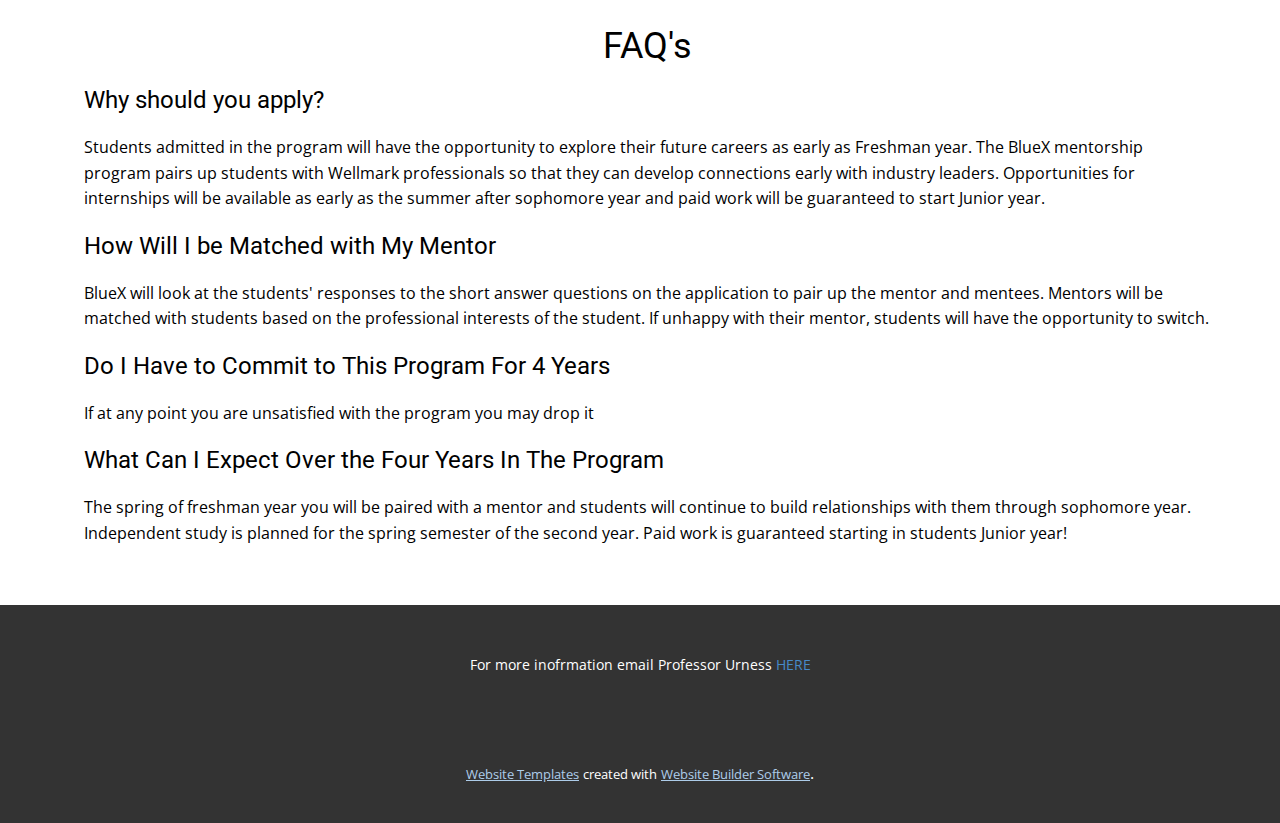
==== commit 36511fc7: "Update index.html" ====
--- a/index.html
+++ b/index.html
@@ -102,14 +102,14 @@
                         <div class="u-container-layout u-container-layout-4">
                           <h3 class="u-text u-text-default u-text-7">02</h3>
                           <h5 class="u-text u-text-default u-text-8">Second-Year</h5>
-                          <p class="u-text u-text-default u-text-9">Priject with your mentor and continous networking&nbsp;</p>
+                          <p class="u-text u-text-default u-text-9">Project with your mentor and continous networking&nbsp;</p>
                         </div>
                       </div>
                       <div class="u-container-style u-layout-cell u-size-20 u-layout-cell-5">
                         <div class="u-container-layout u-container-layout-5">
                           <h3 class="u-text u-text-default u-text-10">03</h3>
                           <h5 class="u-text u-text-default u-text-11">Third-year</h5>
-                          <p class="u-text u-text-default u-text-12">Non-competative Paid internships</p>
+                          <p class="u-text u-text-default u-text-12">Non-competitive Paid internships</p>
                         </div>
                       </div>
                     </div>
@@ -155,14 +155,14 @@
 </g>
 </g><g></g><g></g><g></g><g></g><g></g><g></g><g></g><g></g><g></g><g></g><g></g><g></g><g></g><g></g><g></g></svg></span>
                   <h4 class="u-text u-text-1">Networking</h4>
-                  <p class="u-text u-text-font u-text-2">Students will build maeningfull connections with Industry workers and their peers</p>
+                  <p class="u-text u-text-font u-text-2">Students will build meaningful connections with Industry workers and their peers</p>
                 </div>
               </div>
               <div class="u-align-left u-container-style u-custom-color-1 u-layout-cell u-left-cell u-right-cell u-size-20 u-layout-cell-2">
                 <div class="u-border-1 u-border-white u-container-layout u-valign-top u-container-layout-2"><span class="u-icon u-icon-circle u-icon-2"><svg class="u-svg-link" preserveAspectRatio="xMidYMin slice" viewBox="0 0 512 512"><use xmlns:xlink="http://www.w3.org/1999/xlink" xlink:href="#svg-21bd"></use></svg><svg xmlns="http://www.w3.org/2000/svg" xmlns:xlink="http://www.w3.org/1999/xlink" version="1.1" id="svg-21bd" x="0px" y="0px" viewBox="0 0 512 512" style="enable-background:new 0 0 512 512;" xml:space="preserve" class="u-svg-content"><g><g><path d="M449.596,121.778c0.355,0.04,0.709,0.059,1.062,0.059c2.529,0,4.975-1.002,6.785-2.811l51.746-51.745    c2.632-2.633,3.505-6.551,2.237-10.053c-1.268-3.502-4.447-5.954-8.155-6.291L464.58,47.42l-3.519-38.691    c-0.336-3.708-2.789-6.887-6.29-8.154c-3.502-1.268-7.42-0.396-10.054,2.237l-51.746,51.746c-2.061,2.061-3.075,4.949-2.752,7.847    l4.58,41.223l-9.69,9.69c-35.788-32.737-82.728-53.464-134.382-55.76V39.335c0-5.3-4.297-9.597-9.597-9.597    c-5.3,0-9.597,4.297-9.597,9.597v18.22c-110.125,4.896-198.819,93.59-203.716,203.716H9.597c-5.3,0-9.597,4.297-9.597,9.597    c0,5.3,4.297,9.597,9.597,9.597h18.22c4.897,110.126,93.591,198.819,203.716,203.716v18.22c0,5.3,4.297,9.597,9.597,9.597    c5.3,0,9.597-4.297,9.597-9.597v-18.22c110.125-4.896,198.819-93.59,203.716-203.716h18.22c5.3,0,9.597-4.297,9.597-9.597    c0-5.3-4.297-9.597-9.597-9.597h-18.22c-2.296-51.654-23.023-98.594-55.759-134.384l9.69-9.69L449.596,121.778z M443.802,30.873    l2.387,26.25c0.42,4.614,4.074,8.269,8.688,8.689l26.25,2.386l-33.996,33.995l-33.592-3.732l-3.732-33.592L443.802,30.873z     M435.236,261.271h-13.521c-5.3,0-9.597,4.297-9.597,9.597c0,5.3,4.297,9.597,9.597,9.597h13.521    c-4.865,99.542-84.967,179.644-184.508,184.508v-13.52c0-5.3-4.297-9.597-9.597-9.597c-5.3,0-9.597,4.297-9.597,9.597v13.52    C131.992,460.11,51.89,380.006,47.025,280.466h13.521c5.3,0,9.597-4.297,9.597-9.597c0-5.3-4.297-9.597-9.597-9.597H47.025    c4.865-99.54,84.967-179.644,184.508-184.508v13.52c0,5.3,4.297,9.597,9.597,9.597c5.3,0,9.597-4.297,9.597-9.597v-13.52    c46.366,2.266,88.513,20.855,120.805,50.13l-28.878,28.878c-27.083-23.919-62.635-38.459-101.525-38.459    c-84.671,0-153.556,68.884-153.556,153.556s68.885,153.556,153.556,153.556s153.556-68.884,153.556-153.556    c0-38.889-14.54-74.441-38.457-101.526l28.878-28.878C414.382,172.758,432.97,214.906,435.236,261.271z M234.344,277.655    c1.875,1.874,4.33,2.811,6.786,2.811s4.913-0.937,6.786-2.811l52.12-52.12c9.688,12.56,15.472,28.281,15.472,45.334    c0,41.013-33.366,74.379-74.379,74.379s-74.379-33.366-74.379-74.379s33.366-74.379,74.379-74.379    c17.053,0,32.773,5.784,45.334,15.472l-52.12,52.12C230.597,267.831,230.597,273.907,234.344,277.655z M241.131,177.297    c-51.597,0-93.573,41.977-93.573,93.573s41.976,93.573,93.573,93.573c51.597,0,93.573-41.977,93.573-93.573    c0-22.348-7.885-42.884-21.006-58.994l28.942-28.942c20.457,23.583,32.853,54.338,32.853,87.935    c0,74.087-60.274,134.361-134.361,134.361s-134.361-60.274-134.361-134.361s60.274-134.362,134.361-134.362    c33.596,0,64.353,12.396,87.936,32.853l-28.942,28.943C284.015,185.182,263.48,177.297,241.131,177.297z"></path>
 </g>
 </g><g></g><g></g><g></g><g></g><g></g><g></g><g></g><g></g><g></g><g></g><g></g><g></g><g></g><g></g><g></g></svg></span>
-                  <h4 class="u-text u-text-white u-text-3">Intership Opportunities</h4>
+                  <h4 class="u-text u-text-white u-text-3">Internship Opportunities</h4>
                   <p class="u-text u-text-font u-text-white u-text-4">Students willl have the oppertunity starting after their second year to participate in non-competative Internships</p>
                 </div>
               </div>
@@ -209,11 +209,11 @@
             <h4>Why should you apply?</h4>
             <p>Students admitted in the program will have the opportunity to explore their future careers as early as Freshman year.
 		The BlueX mentorship program pairs up students with Wellmark professionals so that they can develop connections early with industry leaders.
-		Opportunities for internships will be available as early as the summer after sophomore year and paid work will be guaranteed starting Junior year. </p>
+		Opportunities for internships will be available as early as the summer after sophomore year and paid work will be guaranteed to start Junior year. </p>
             <h4> How Will I be Matched with My Mentor</h4>
             <p>BlueX will look at the students' responses to the short answer questions on the application to pair up the mentor and mentees. Mentors will be matched with students based on the professional interests of the student. If unhappy with their mentor, students will have the opportunity to switch. </p>
             <h4> Do I Have to Commit to This Program For 4 Years</h4>
-            <p> If at any point you are unsatisifed with the program you may drop it </p>
+            <p> If at any point you are unsatisfied with the program you may drop it </p>
             <h4> What Can I Expect Over the Four Years In The Program </h4>
             <p>The spring of freshman year you will be paired with a mentor and students will continue to build relationships with them through sophomore year. Independent study is planned for the spring semester of the second year. Paid work is guaranteed starting in students Junior year! </p>
           </div>
@@ -241,4 +241,4 @@
         <svg class="u-svg-content" enable-background="new 0 0 551.13 551.13" viewBox="0 0 551.13 551.13" xmlns="http://www.w3.org/2000/svg" id="svg-1d98"><path d="m275.565 189.451 223.897 223.897h51.668l-275.565-275.565-275.565 275.565h51.668z"></path></svg>
     </span>
   </body>
-</html>+</html>
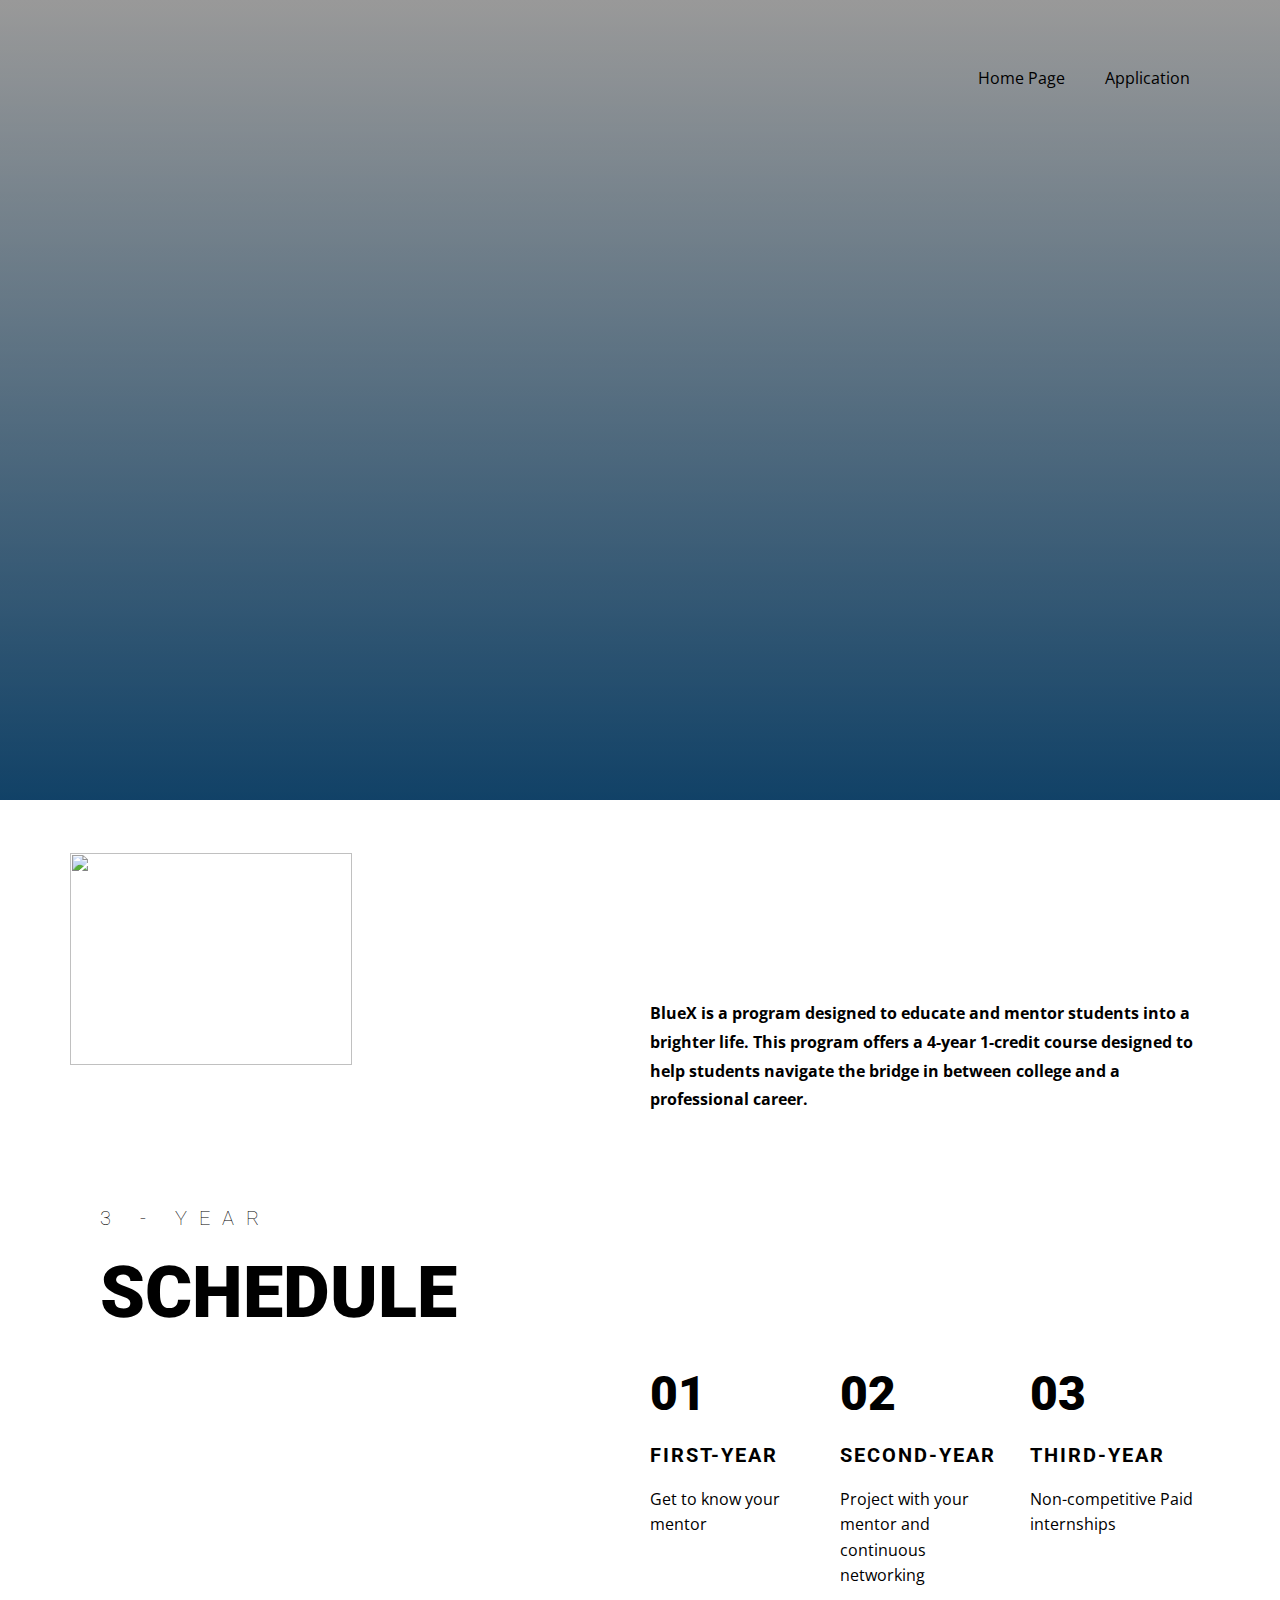
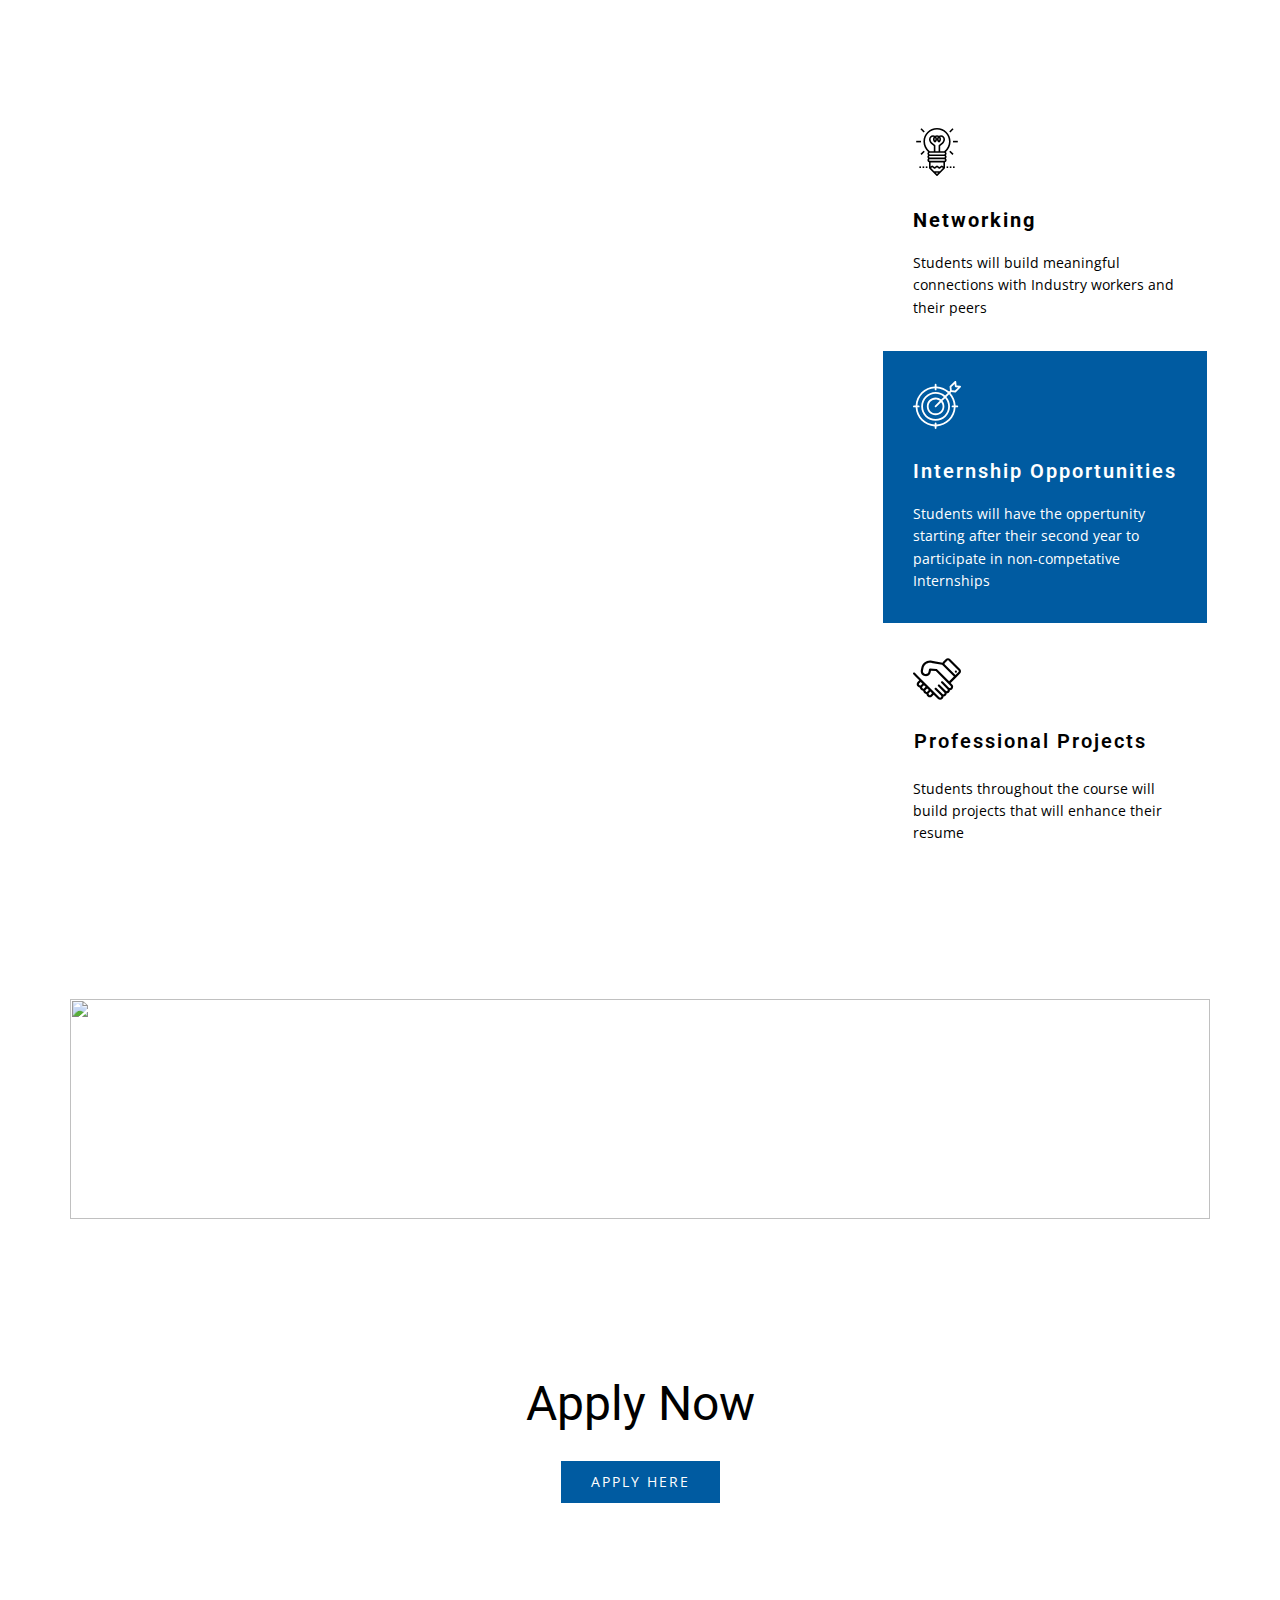
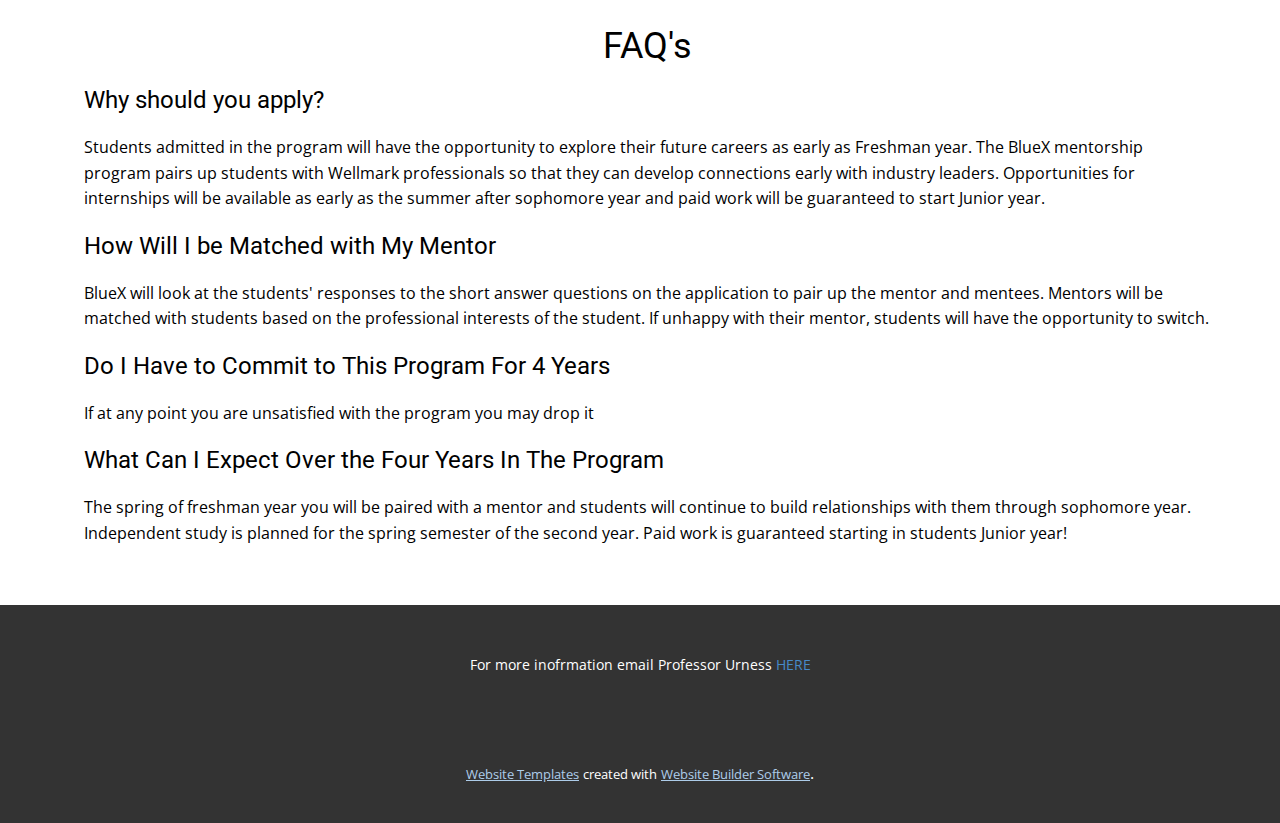
==== commit 722679d7: "Update index.html" ====
--- a/index.html
+++ b/index.html
@@ -102,7 +102,7 @@
                         <div class="u-container-layout u-container-layout-4">
                           <h3 class="u-text u-text-default u-text-7">02</h3>
                           <h5 class="u-text u-text-default u-text-8">Second-Year</h5>
-                          <p class="u-text u-text-default u-text-9">Project with your mentor and continous networking&nbsp;</p>
+                          <p class="u-text u-text-default u-text-9">Project with your mentor and continuous networking&nbsp;</p>
                         </div>
                       </div>
                       <div class="u-container-style u-layout-cell u-size-20 u-layout-cell-5">
@@ -163,7 +163,7 @@
 </g>
 </g><g></g><g></g><g></g><g></g><g></g><g></g><g></g><g></g><g></g><g></g><g></g><g></g><g></g><g></g><g></g></svg></span>
                   <h4 class="u-text u-text-white u-text-3">Internship Opportunities</h4>
-                  <p class="u-text u-text-font u-text-white u-text-4">Students willl have the oppertunity starting after their second year to participate in non-competative Internships</p>
+                  <p class="u-text u-text-font u-text-white u-text-4">Students will have the oppertunity starting after their second year to participate in non-competative Internships</p>
                 </div>
               </div>
               <div class="u-align-left u-container-style u-layout-cell u-left-cell u-right-cell u-size-20 u-white u-layout-cell-3">
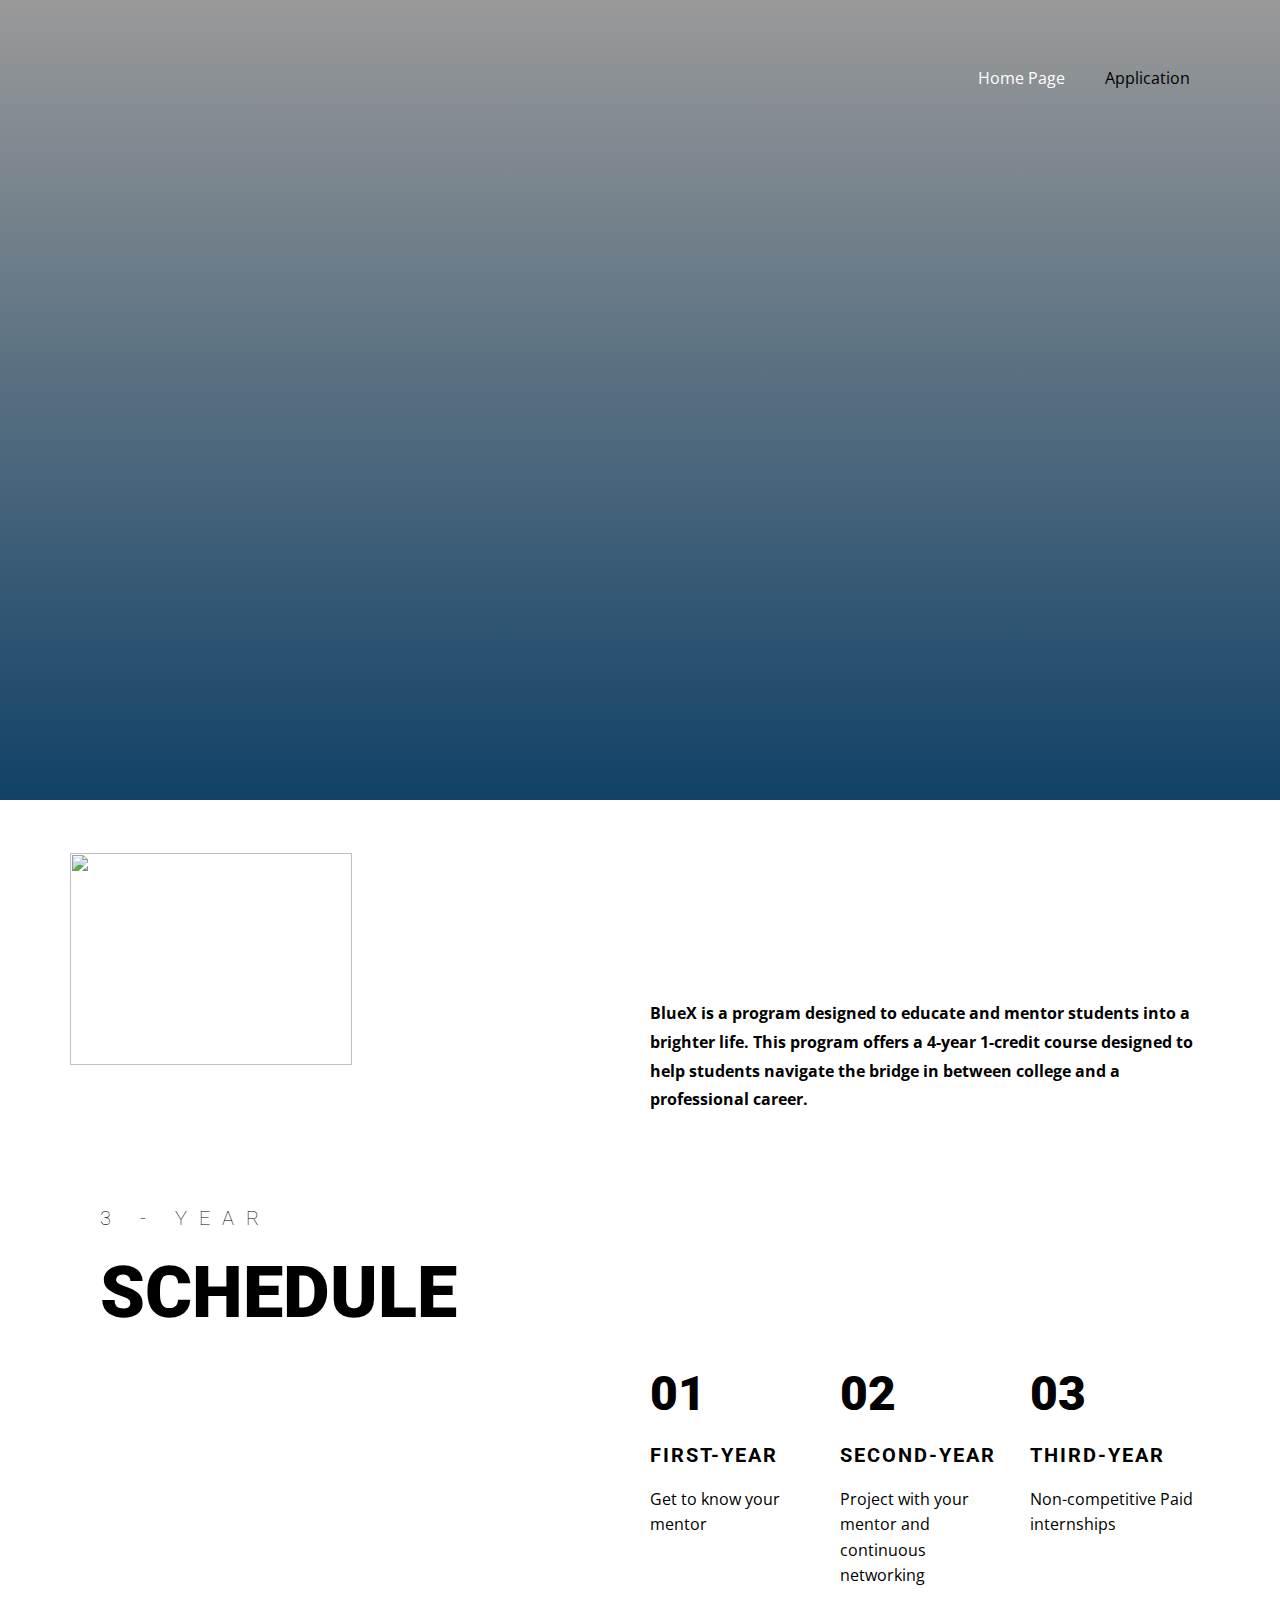
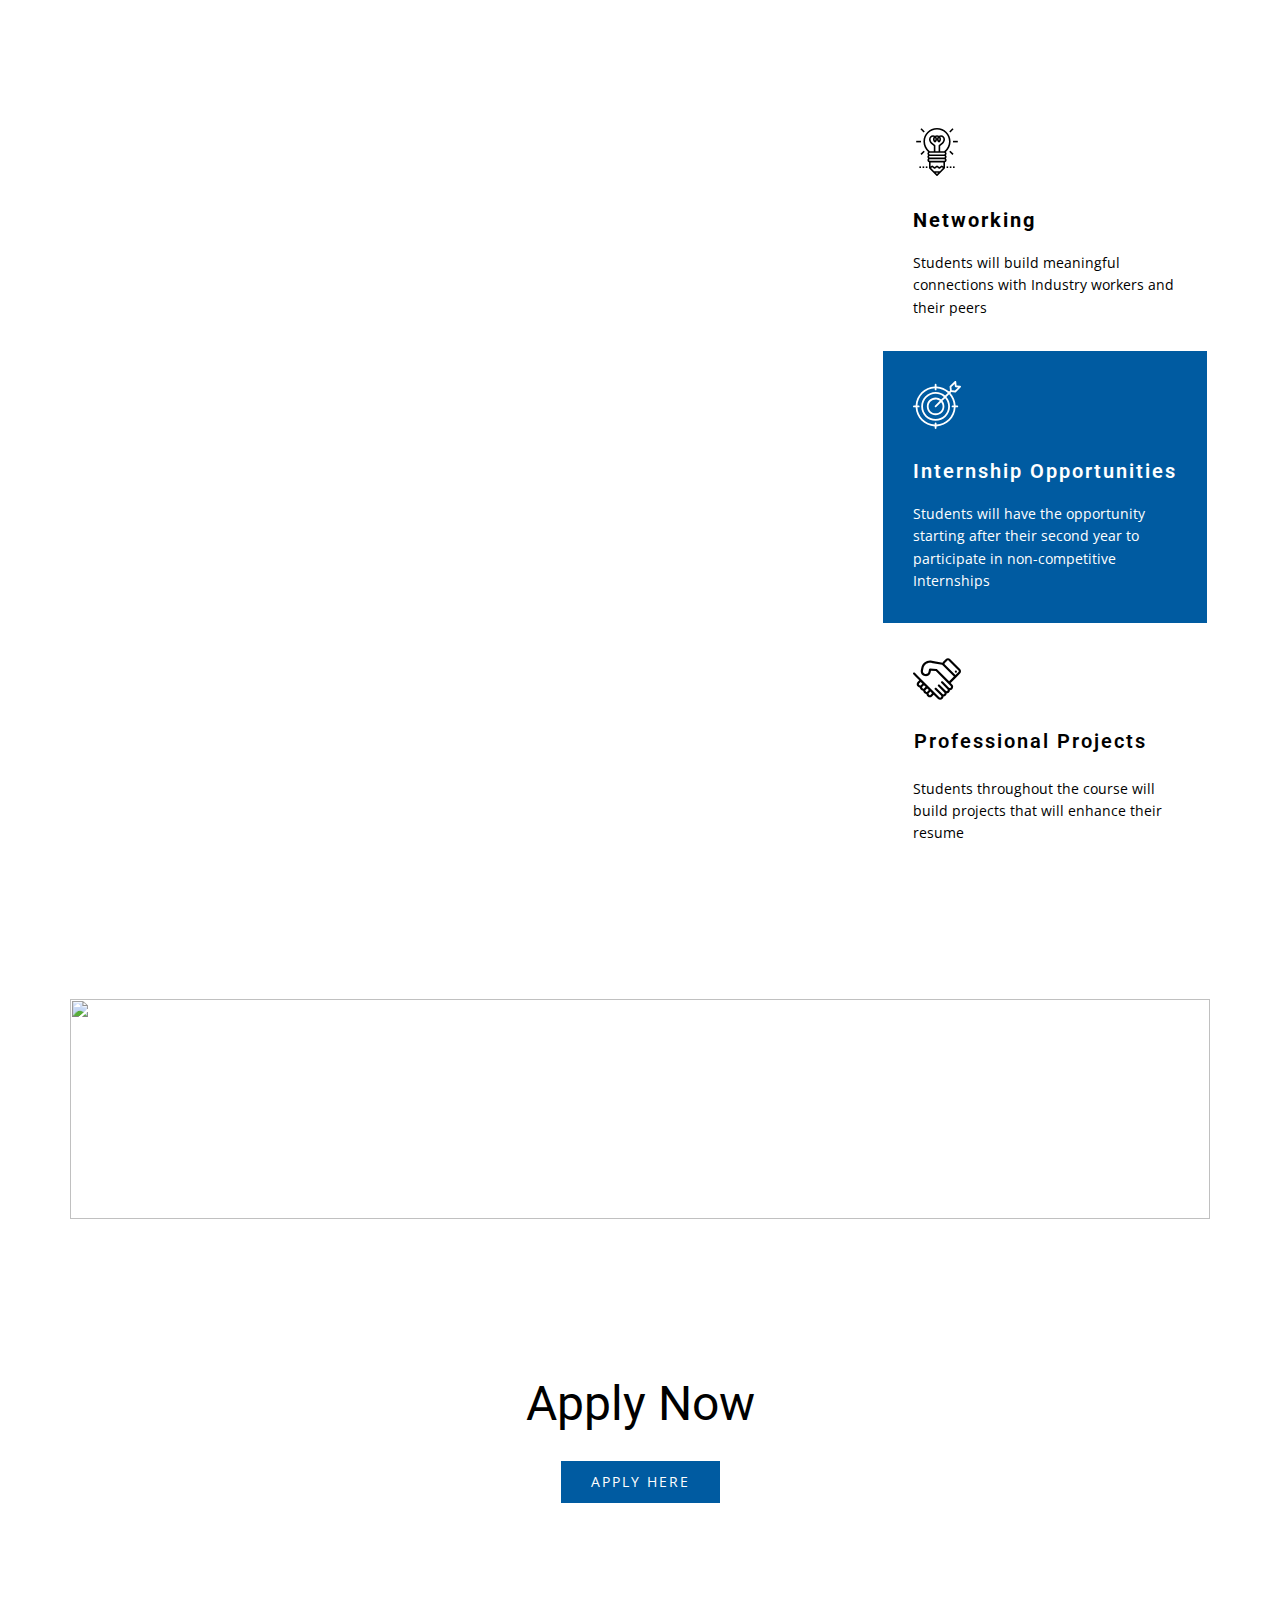
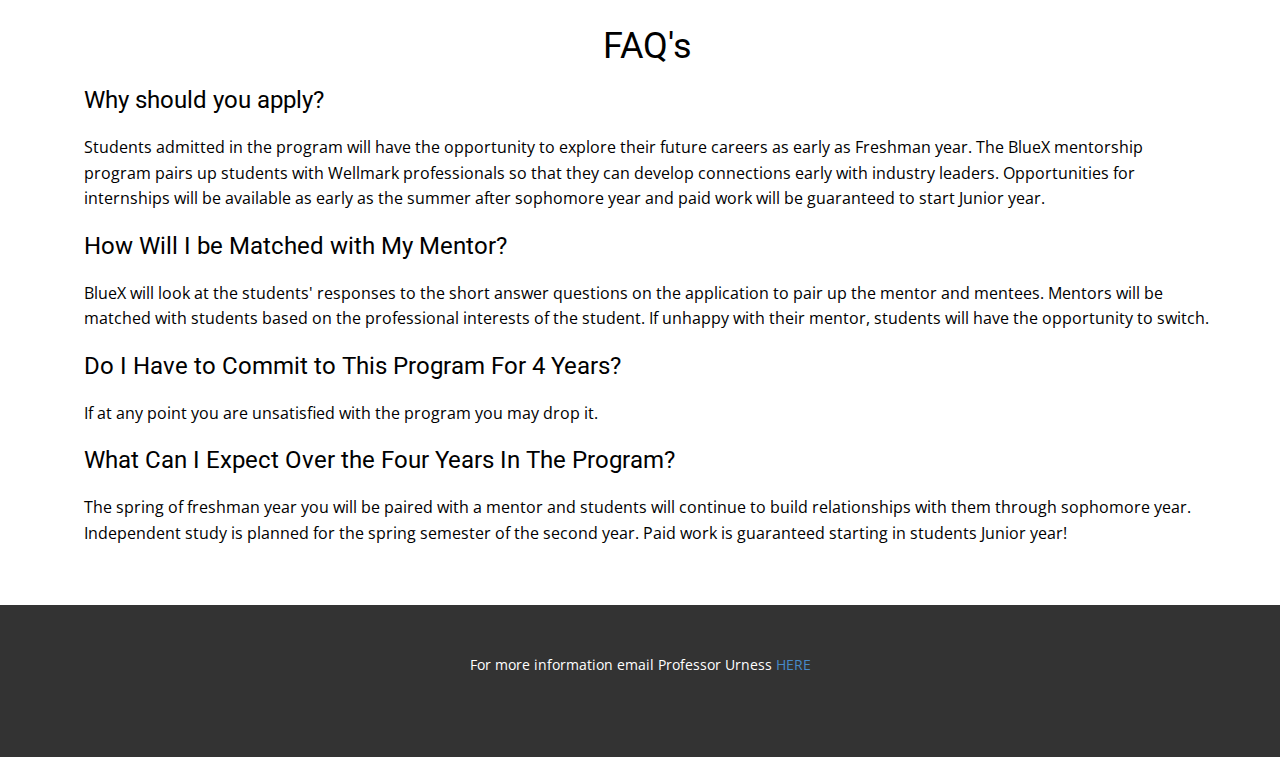
==== commit f84f670f: "Update index.html" ====
--- a/index.html
+++ b/index.html
@@ -35,7 +35,7 @@
   <body data-home-page="Home-Page.html" data-home-page-title="Home Page" class="u-body u-overlap u-overlap-transparent"><header class="u-clearfix u-header u-header" id="sec-9282"><div class="u-clearfix u-sheet u-sheet-1">
         <nav class="u-menu u-menu-dropdown u-offcanvas u-menu-1">
           <div class="menu-collapse" style="font-size: 1rem; letter-spacing: 0;">
-            <a class="u-button-style u-custom-left-right-menu-spacing u-custom-padding-bottom u-custom-top-bottom-menu-spacing u-nav-link u-text-active-black u-text-hover-palette-2-base" href="#">
+            <a class="u-button-style u-custom-left-right-menu-spacing u-custom-padding-bottom u-custom-top-bottom-menu-spacing u-nav-link u-text-active-white u-text-hover-palette-2-base" href="#">
               <svg><use xmlns:xlink="http://www.w3.org/1999/xlink" xlink:href="#menu-hamburger"></use></svg>
               <svg version="1.1" xmlns="http://www.w3.org/2000/svg" xmlns:xlink="http://www.w3.org/1999/xlink"><defs><symbol id="menu-hamburger" viewBox="0 0 16 16" style="width: 16px; height: 16px;"><rect y="1" width="16" height="2"></rect><rect y="7" width="16" height="2"></rect><rect y="13" width="16" height="2"></rect>
 </symbol>
@@ -43,7 +43,7 @@
             </a>
           </div>
           <div class="u-nav-container">
-            <ul class="u-nav u-unstyled u-nav-1"><li class="u-nav-item"><a class="u-button-style u-nav-link u-text-active-black u-text-hover-palette-2-base" href="Home-Page.html" style="padding: 10px 20px;">Home Page</a>
+            <ul class="u-nav u-unstyled u-nav-1"><li class="u-nav-item"><a class="u-button-style u-nav-link u-text-active-white u-text-hover-palette-2-base" href="Home-Page.html" style="padding: 10px 20px;">Home Page</a>
 </li><li class="u-nav-item"><a class="u-button-style u-nav-link u-text-active-black u-text-hover-palette-2-base" href="Application.html" style="padding: 10px 20px;">Application</a>
 </li></ul>
           </div>
@@ -54,7 +54,7 @@
 </li><li class="u-nav-item"><a class="u-button-style u-nav-link" href="Application.html">Application</a>
 </li></ul>
             </div>
-            <div class="u-black u-menu-overlay u-opacity u-opacity-70"></div>
+            <div class="u-white u-menu-overlay u-opacity u-opacity-70"></div>
           </div>
         </nav>
       </div></header>
@@ -163,7 +163,7 @@
 </g>
 </g><g></g><g></g><g></g><g></g><g></g><g></g><g></g><g></g><g></g><g></g><g></g><g></g><g></g><g></g><g></g></svg></span>
                   <h4 class="u-text u-text-white u-text-3">Internship Opportunities</h4>
-                  <p class="u-text u-text-font u-text-white u-text-4">Students will have the oppertunity starting after their second year to participate in non-competative Internships</p>
+                  <p class="u-text u-text-font u-text-white u-text-4">Students will have the opportunity starting after their second year to participate in non-competitive Internships</p>
                 </div>
               </div>
               <div class="u-align-left u-container-style u-layout-cell u-left-cell u-right-cell u-size-20 u-white u-layout-cell-3">
@@ -210,11 +210,11 @@
             <p>Students admitted in the program will have the opportunity to explore their future careers as early as Freshman year.
 		The BlueX mentorship program pairs up students with Wellmark professionals so that they can develop connections early with industry leaders.
 		Opportunities for internships will be available as early as the summer after sophomore year and paid work will be guaranteed to start Junior year. </p>
-            <h4> How Will I be Matched with My Mentor</h4>
+            <h4> How Will I be Matched with My Mentor?</h4>
             <p>BlueX will look at the students' responses to the short answer questions on the application to pair up the mentor and mentees. Mentors will be matched with students based on the professional interests of the student. If unhappy with their mentor, students will have the opportunity to switch. </p>
-            <h4> Do I Have to Commit to This Program For 4 Years</h4>
-            <p> If at any point you are unsatisfied with the program you may drop it </p>
-            <h4> What Can I Expect Over the Four Years In The Program </h4>
+            <h4> Do I Have to Commit to This Program For 4 Years?</h4>
+            <p> If at any point you are unsatisfied with the program you may drop it. </p>
+            <h4> What Can I Expect Over the Four Years In The Program?</h4>
             <p>The spring of freshman year you will be paired with a mentor and students will continue to build relationships with them through sophomore year. Independent study is planned for the spring semester of the second year. Paid work is guaranteed starting in students Junior year! </p>
           </div>
         </div>
@@ -223,20 +223,11 @@
     
     
     <footer class="u-align-center u-clearfix u-footer u-grey-80 u-footer" id="sec-653b"><div class="u-clearfix u-sheet u-sheet-1">
-        <p class="u-small-text u-text u-text-variant u-text-1">For more inofrmation email Professor Urness&nbsp;<a href="mailto:timothy.urness@drake.edu?subject=BlueX%20Information" class="u-active-none u-border-none u-btn u-button-link u-button-style u-hover-none u-none u-text-palette-1-base u-btn-1">HERE</a>
+        <p class="u-small-text u-text u-text-variant u-text-1">For more information email Professor Urness&nbsp;<a href="mailto:timothy.urness@drake.edu?subject=BlueX%20Information" class="u-active-none u-border-none u-btn u-button-link u-button-style u-hover-none u-none u-text-palette-1-base u-btn-1">HERE</a>
         </p>
       </div></footer>
     <section class="u-backlink u-clearfix u-grey-80">
-      <a class="u-link" href="https://nicepage.com/website-templates" target="_blank">
-        <span>Website Templates</span>
-      </a>
-      <p class="u-text">
-        <span>created with</span>
-      </p>
-      <a class="u-link" href="https://nicepage.com/" target="_blank">
-        <span>Website Builder Software</span>
-      </a>. 
-    </section><span style="height: 64px; width: 64px; margin-left: 0; margin-right: auto; margin-top: 0; background-image: none; right: 20px; bottom: 20px" class="u-back-to-top u-icon u-icon-circle u-opacity u-opacity-85 u-palette-1-base u-spacing-15" data-href="#">
+     </section><span style="height: 64px; width: 64px; margin-left: 0; margin-right: auto; margin-top: 0; background-image: none; right: 20px; bottom: 20px" class="u-back-to-top u-icon u-icon-circle u-opacity u-opacity-85 u-palette-1-base u-spacing-15" data-href="#">
         <svg class="u-svg-link" preserveAspectRatio="xMidYMin slice" viewBox="0 0 551.13 551.13"><use xmlns:xlink="http://www.w3.org/1999/xlink" xlink:href="#svg-1d98"></use></svg>
         <svg class="u-svg-content" enable-background="new 0 0 551.13 551.13" viewBox="0 0 551.13 551.13" xmlns="http://www.w3.org/2000/svg" id="svg-1d98"><path d="m275.565 189.451 223.897 223.897h51.668l-275.565-275.565-275.565 275.565h51.668z"></path></svg>
     </span>
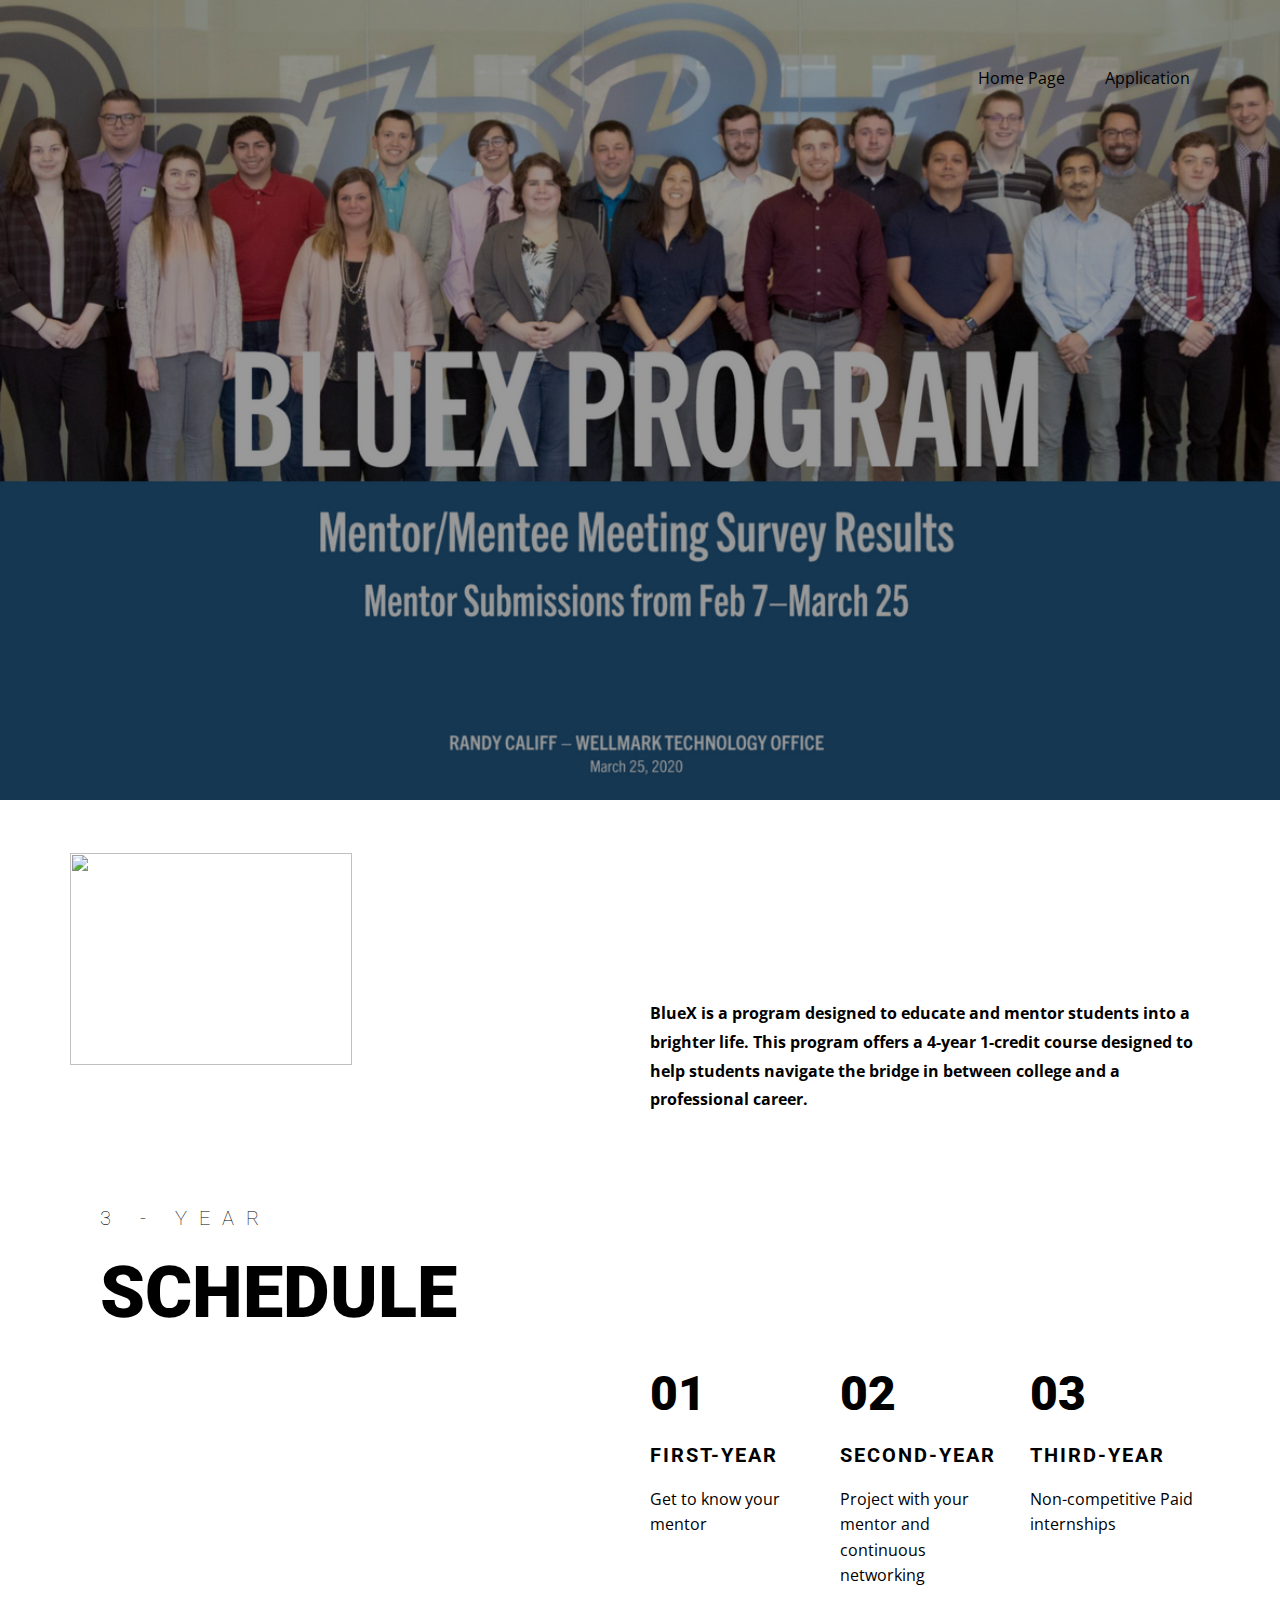
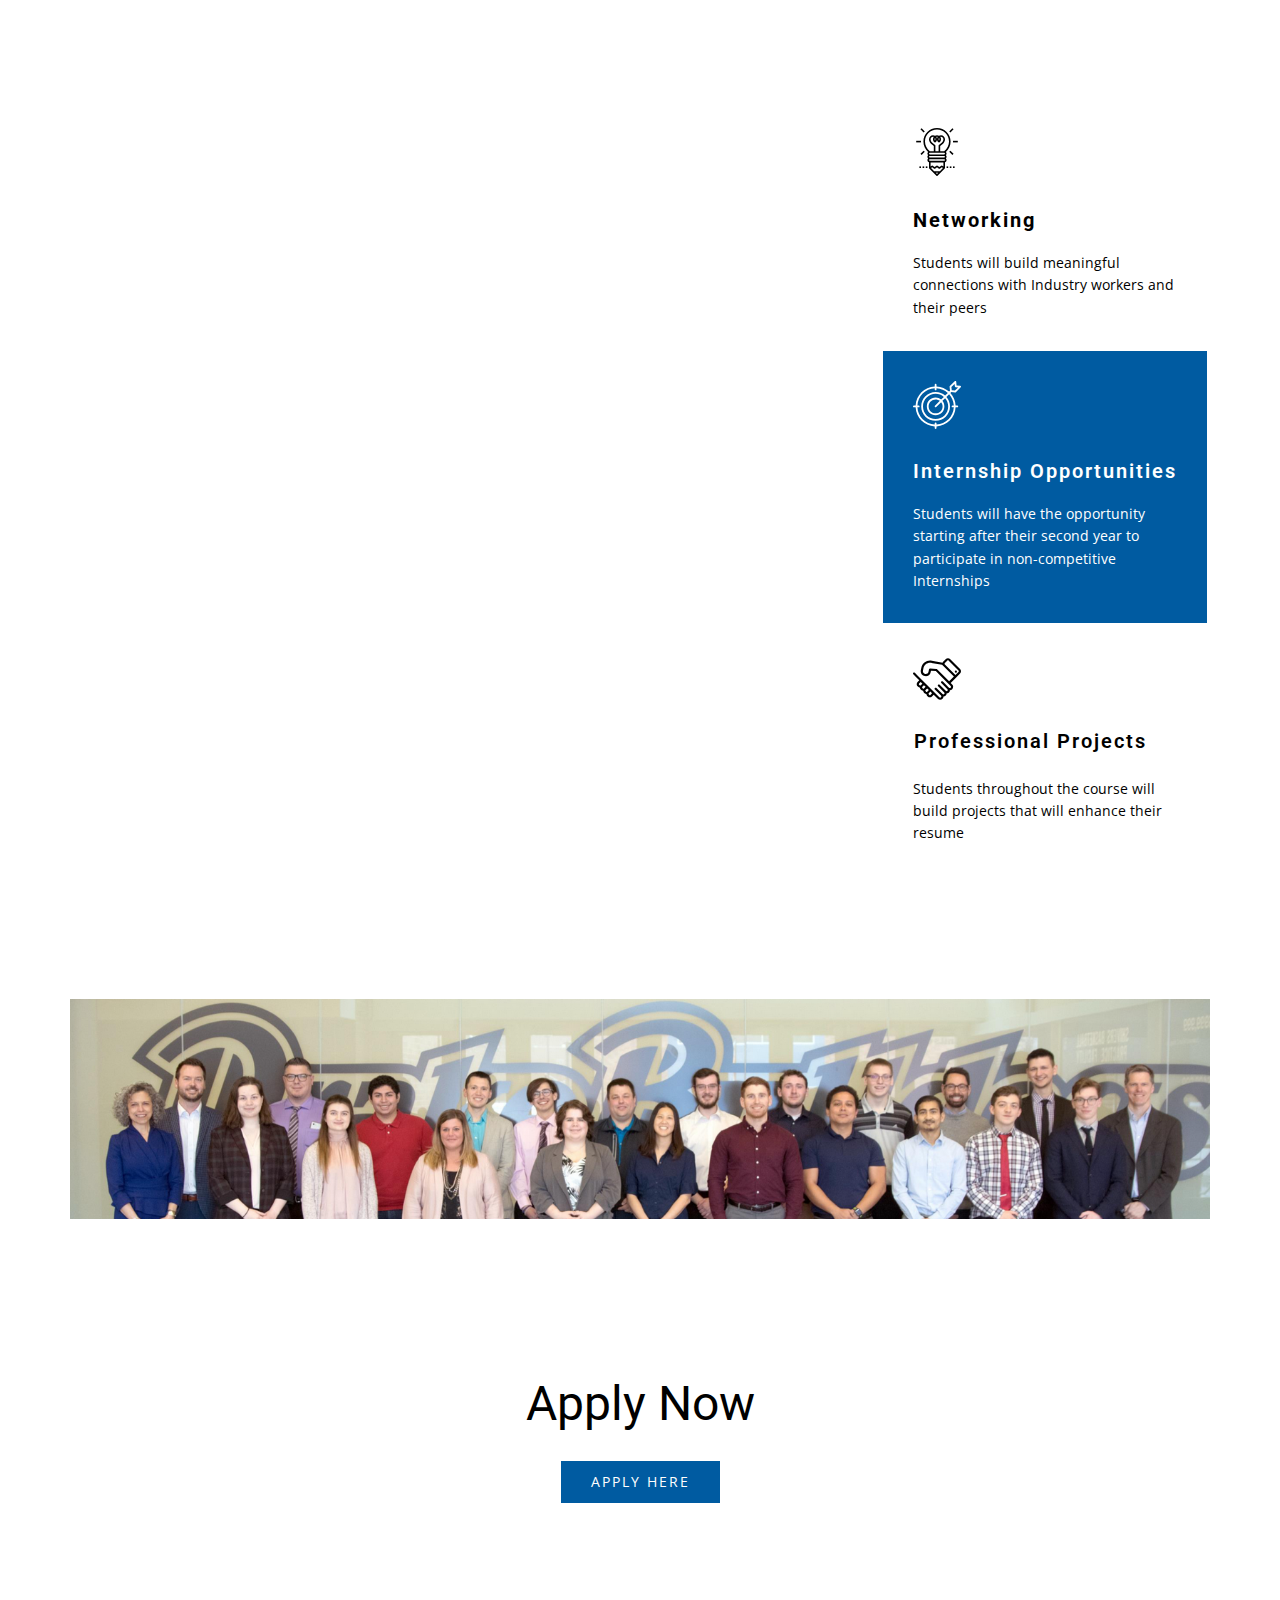
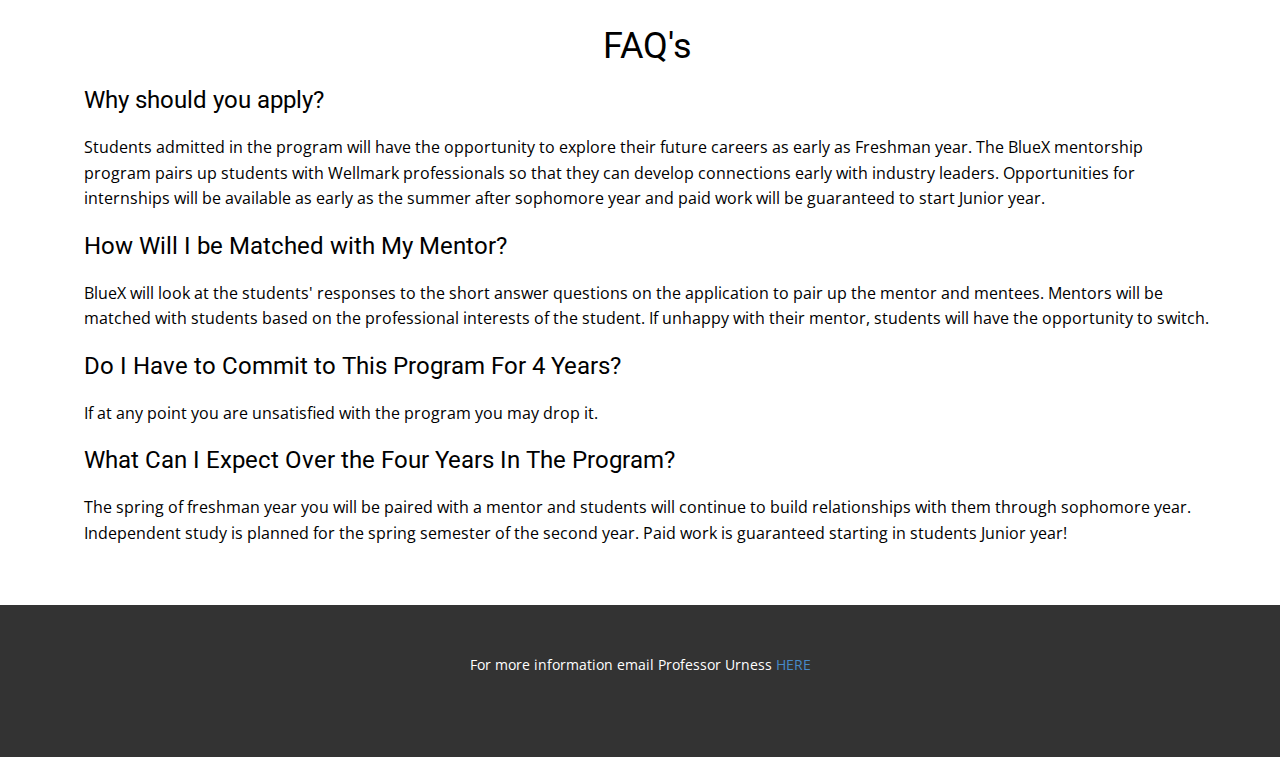
==== commit 887ab80a: "Merge pull request #5 from Katie-Rosasco/patch-4" ====
--- a/index.html
+++ b/index.html
@@ -43,12 +43,12 @@
             </a>
           </div>
           <div class="u-nav-container">
-            <ul class="u-nav u-unstyled u-nav-1"><li class="u-nav-item"><a class="u-button-style u-nav-link u-text-active-white u-text-hover-palette-2-base" href="Home-Page.html" style="padding: 10px 20px;">Home Page</a>
-</li><li class="u-nav-item"><a class="u-button-style u-nav-link u-text-active-black u-text-hover-palette-2-base" href="Application.html" style="padding: 10px 20px;">Application</a>
+            <ul class="u-nav u-unstyled u-nav-1"><li class="u-nav-item"><a class="u-button-style u-nav-link u-text-active-blue u-text-hover-palette-2-base" href="Home-Page.html" style="padding: 10px 20px;">Home Page</a>
+</li><li class="u-nav-item"><a class="u-button-style u-nav-link u-text-active-white u-text-hover-palette-2-base" href="Application.html" style="padding: 10px 20px;">Application</a>
 </li></ul>
           </div>
           <div class="u-nav-container-collapse">
-            <div class="u-black u-container-style u-inner-container-layout u-opacity u-opacity-95 u-sidenav">
+            <div class="u-white u-container-style u-inner-container-layout u-opacity u-opacity-95 u-sidenav">
               <div class="u-menu-close"></div>
               <ul class="u-align-center u-nav u-popupmenu-items u-unstyled u-nav-2"><li class="u-nav-item"><a class="u-button-style u-nav-link" href="Home-Page.html">Home Page</a>
 </li><li class="u-nav-item"><a class="u-button-style u-nav-link" href="Application.html">Application</a>
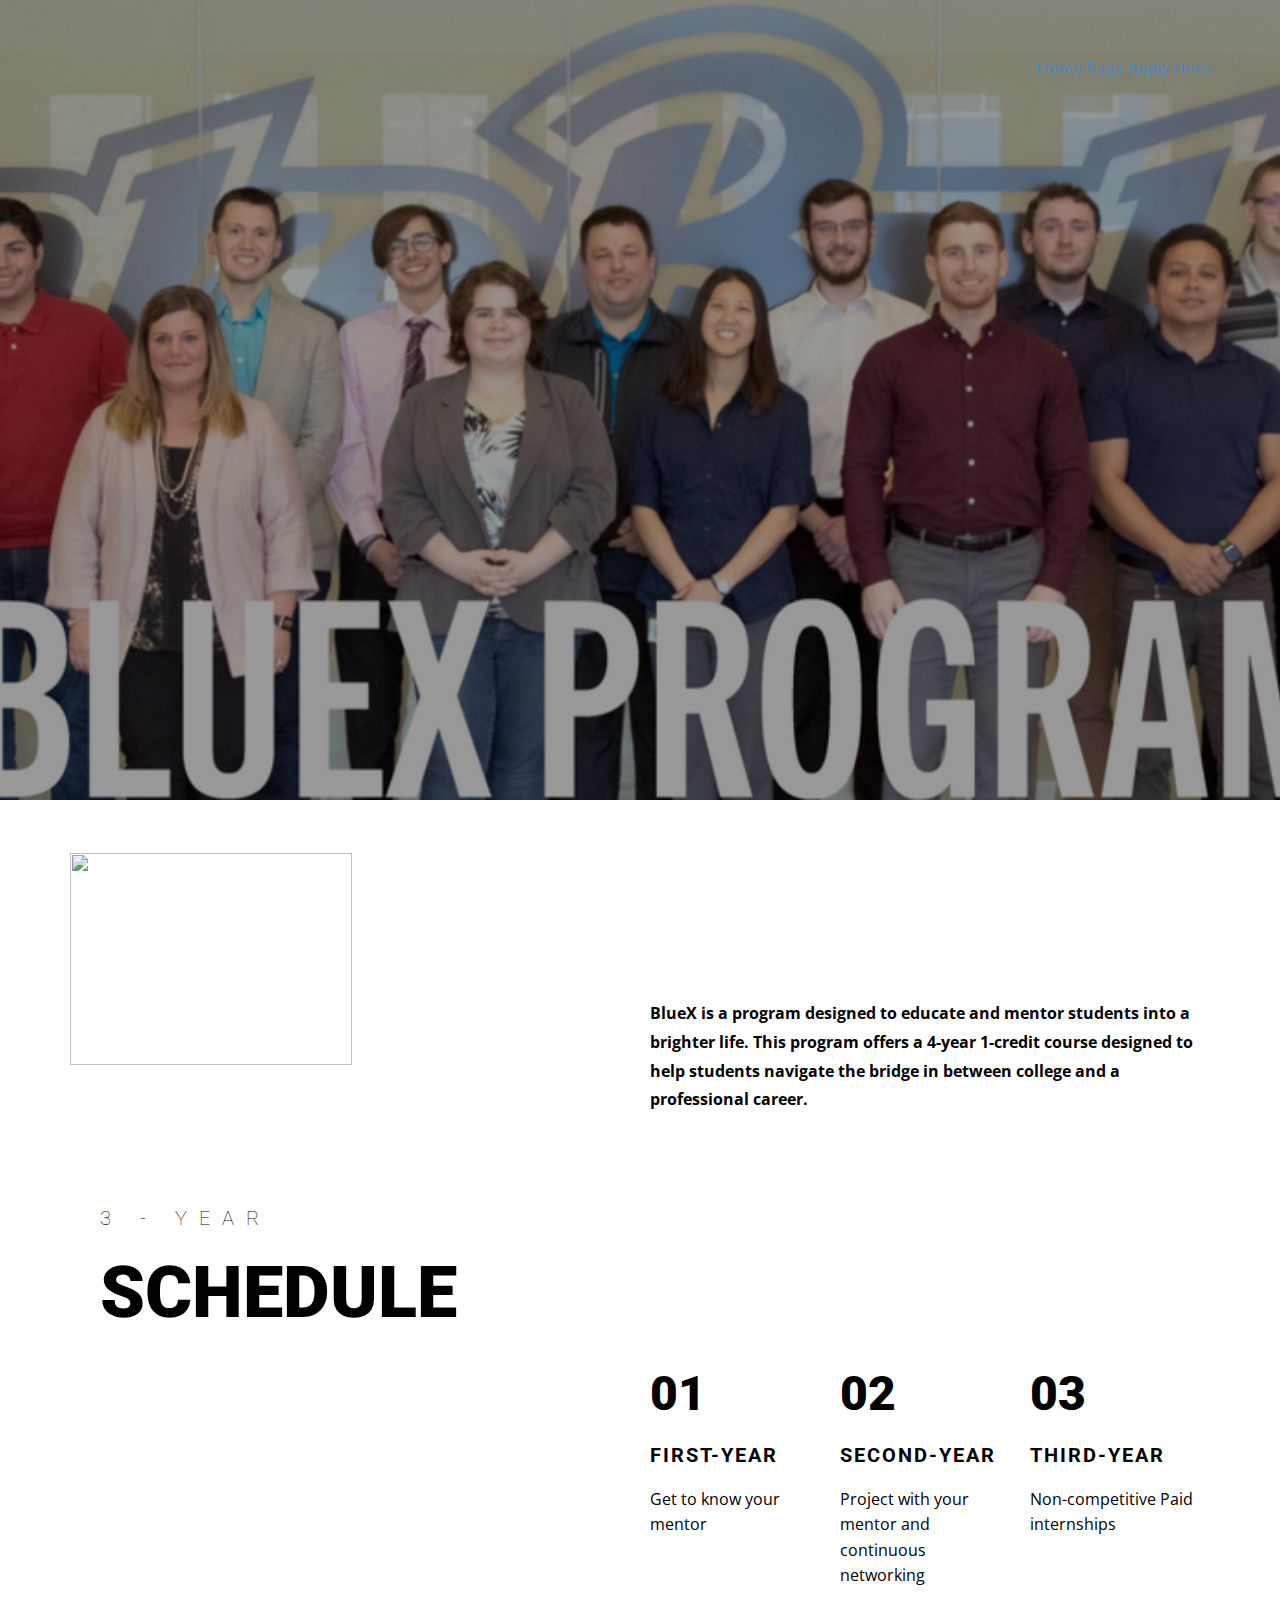
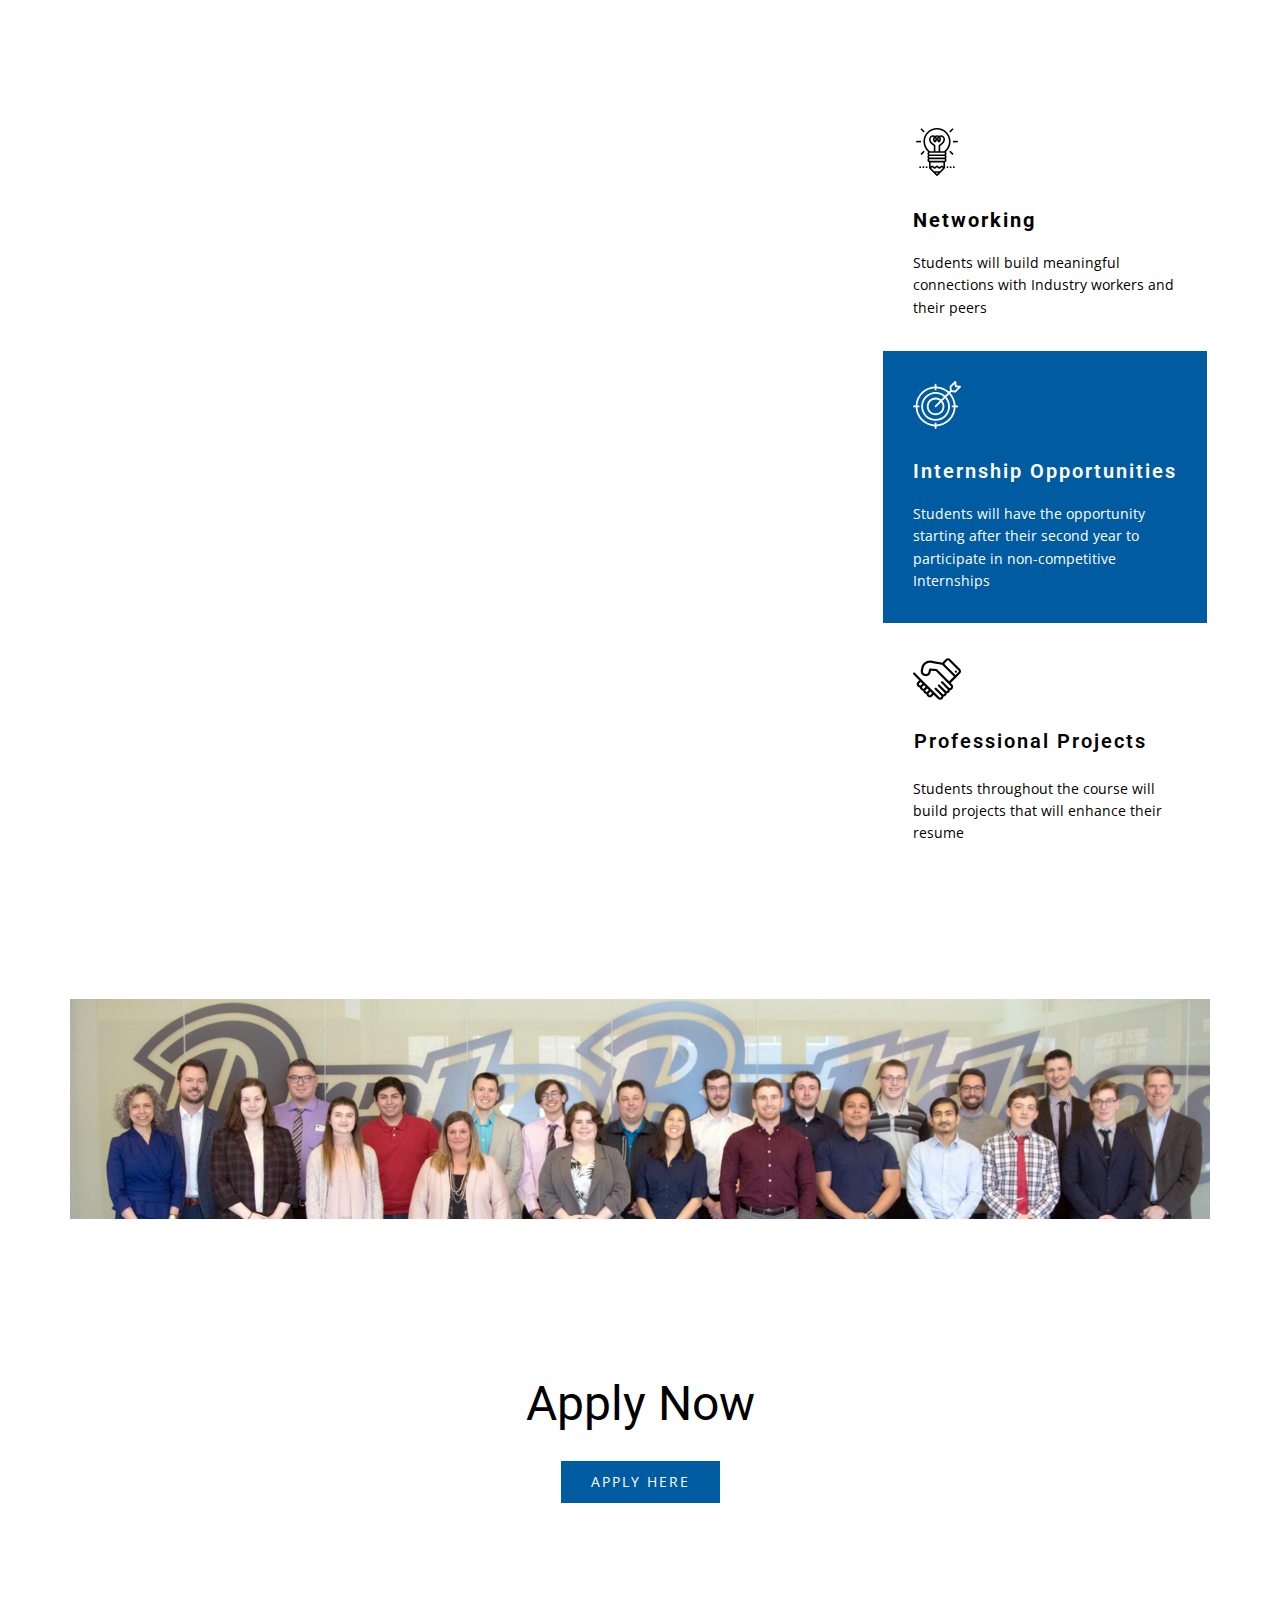
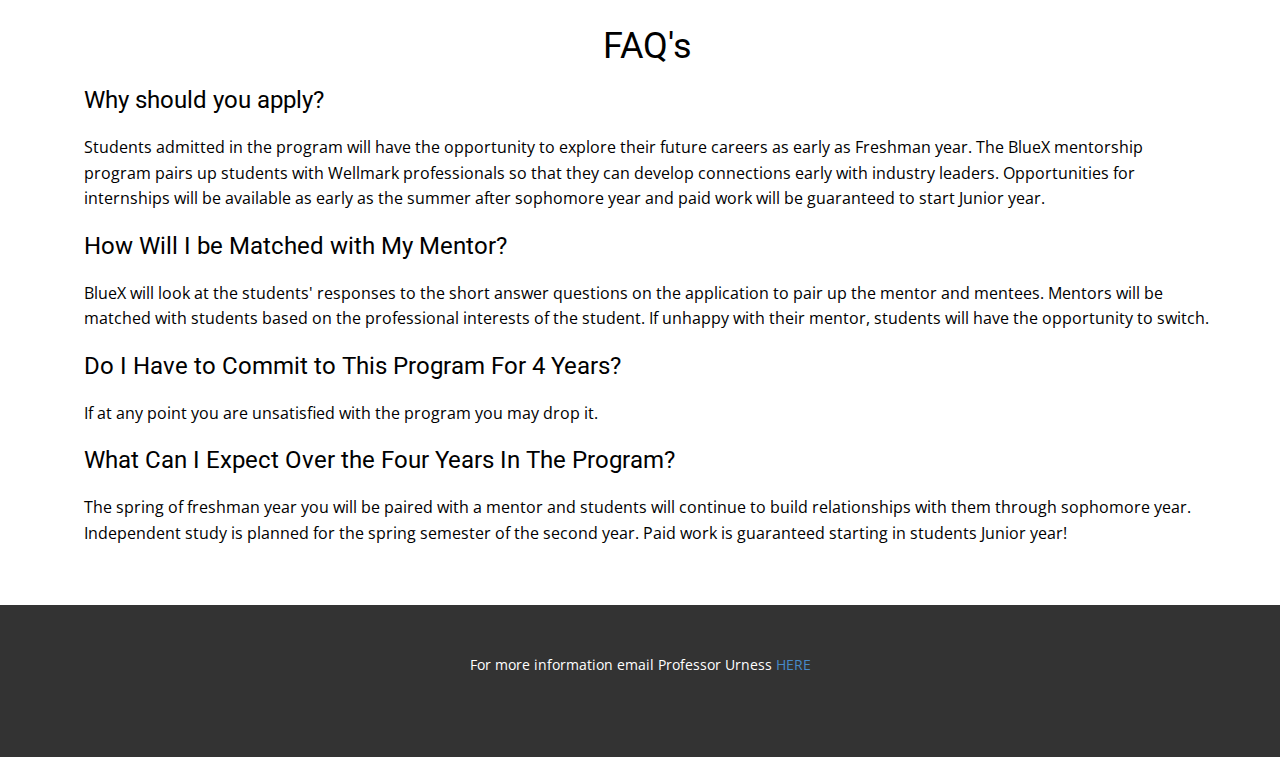
==== commit 114b9fc2: "Update index.html" ====
--- a/index.html
+++ b/index.html
@@ -42,21 +42,10 @@
 </defs></svg>
             </a>
           </div>
-          <div class="u-nav-container">
-            <ul class="u-nav u-unstyled u-nav-1"><li class="u-nav-item"><a class="u-button-style u-nav-link u-text-active-blue u-text-hover-palette-2-base" href="Home-Page.html" style="padding: 10px 20px;">Home Page</a>
-</li><li class="u-nav-item"><a class="u-button-style u-nav-link u-text-active-white u-text-hover-palette-2-base" href="Application.html" style="padding: 10px 20px;">Application</a>
-</li></ul>
-          </div>
-          <div class="u-nav-container-collapse">
-            <div class="u-white u-container-style u-inner-container-layout u-opacity u-opacity-95 u-sidenav">
-              <div class="u-menu-close"></div>
-              <ul class="u-align-center u-nav u-popupmenu-items u-unstyled u-nav-2"><li class="u-nav-item"><a class="u-button-style u-nav-link" href="Home-Page.html">Home Page</a>
-</li><li class="u-nav-item"><a class="u-button-style u-nav-link" href="Application.html">Application</a>
-</li></ul>
-            </div>
-            <div class="u-white u-menu-overlay u-opacity u-opacity-70"></div>
-          </div>
-        </nav>
+          <div class="navbar">
+		<a href="Home-Page.html">Home Page</a>
+  		<a href="#Application.html">Apply Here</a>
+          </div>
       </div></header>
     <section class="u-align-left u-clearfix u-image u-shading u-section-1" src="" data-image-width="1600" data-image-height="740" id="sec-5e4a">
       <div class="u-clearfix u-sheet u-sheet-1"></div>
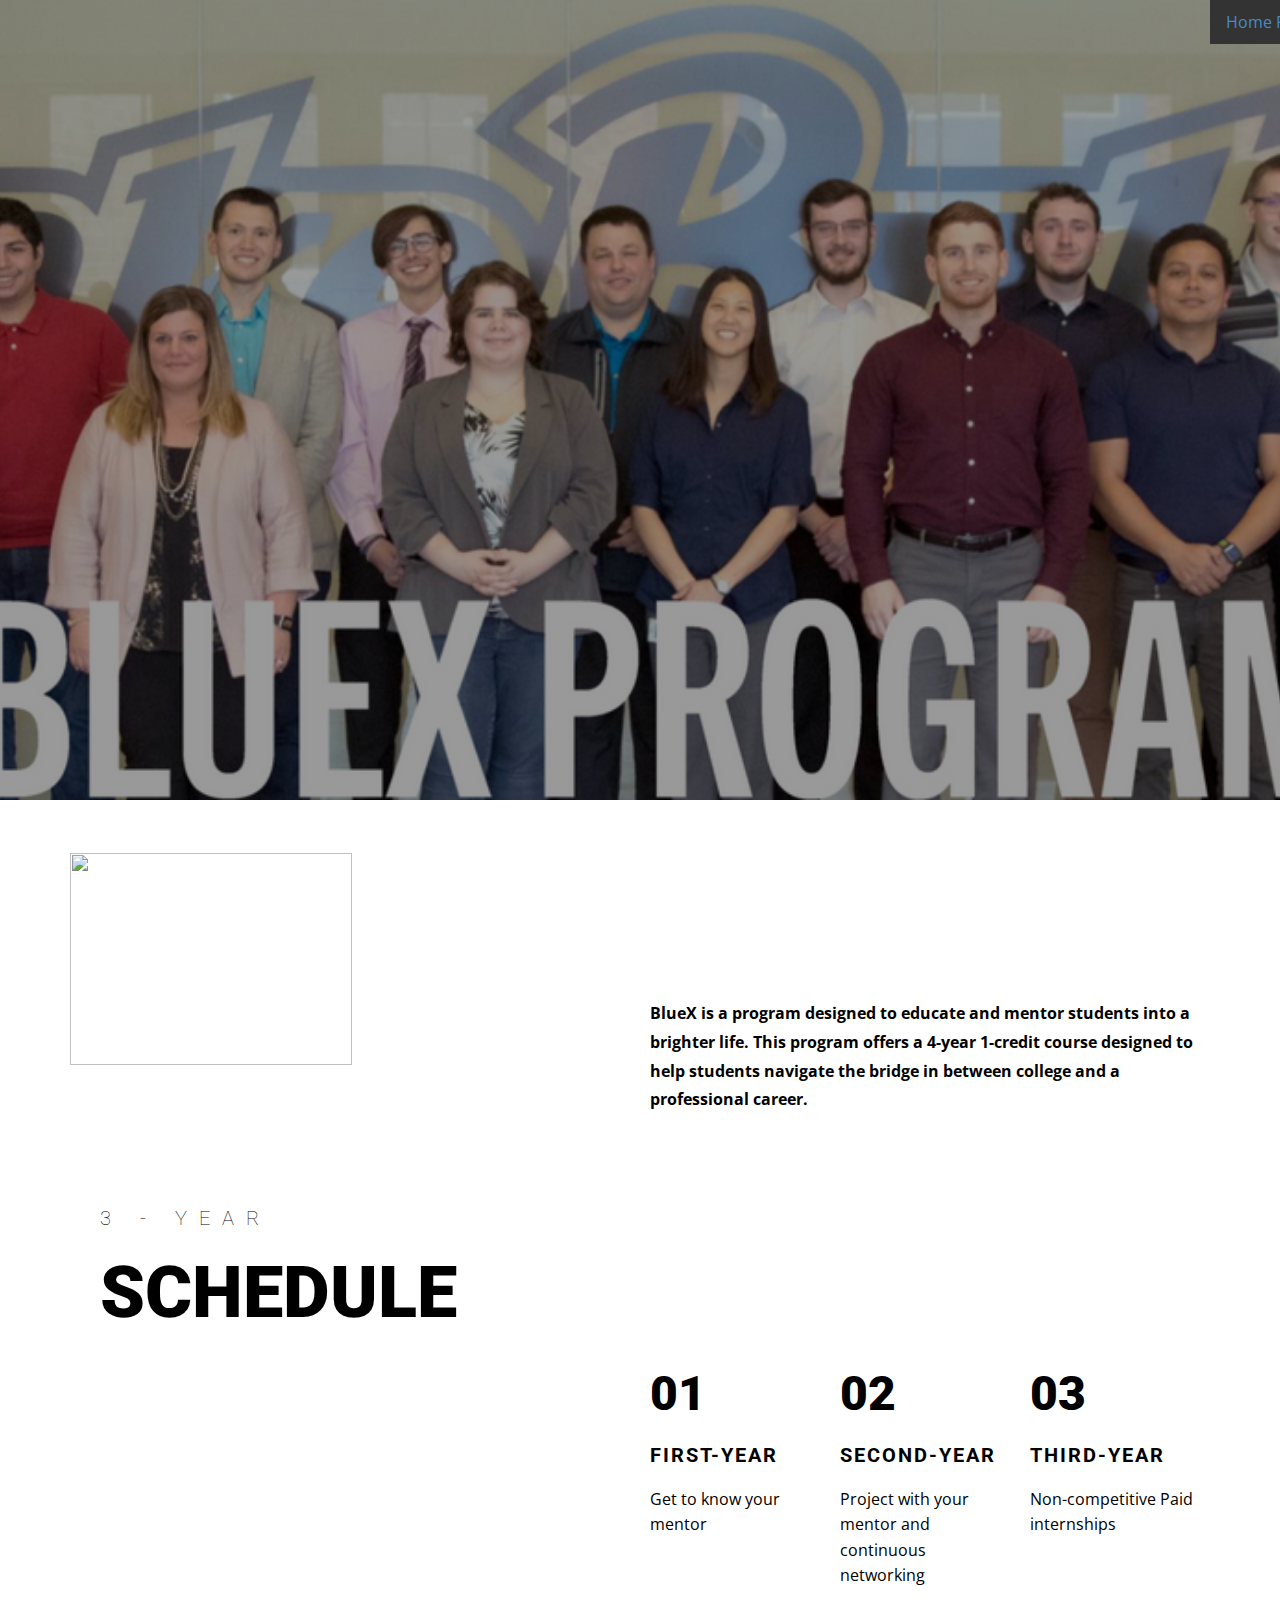
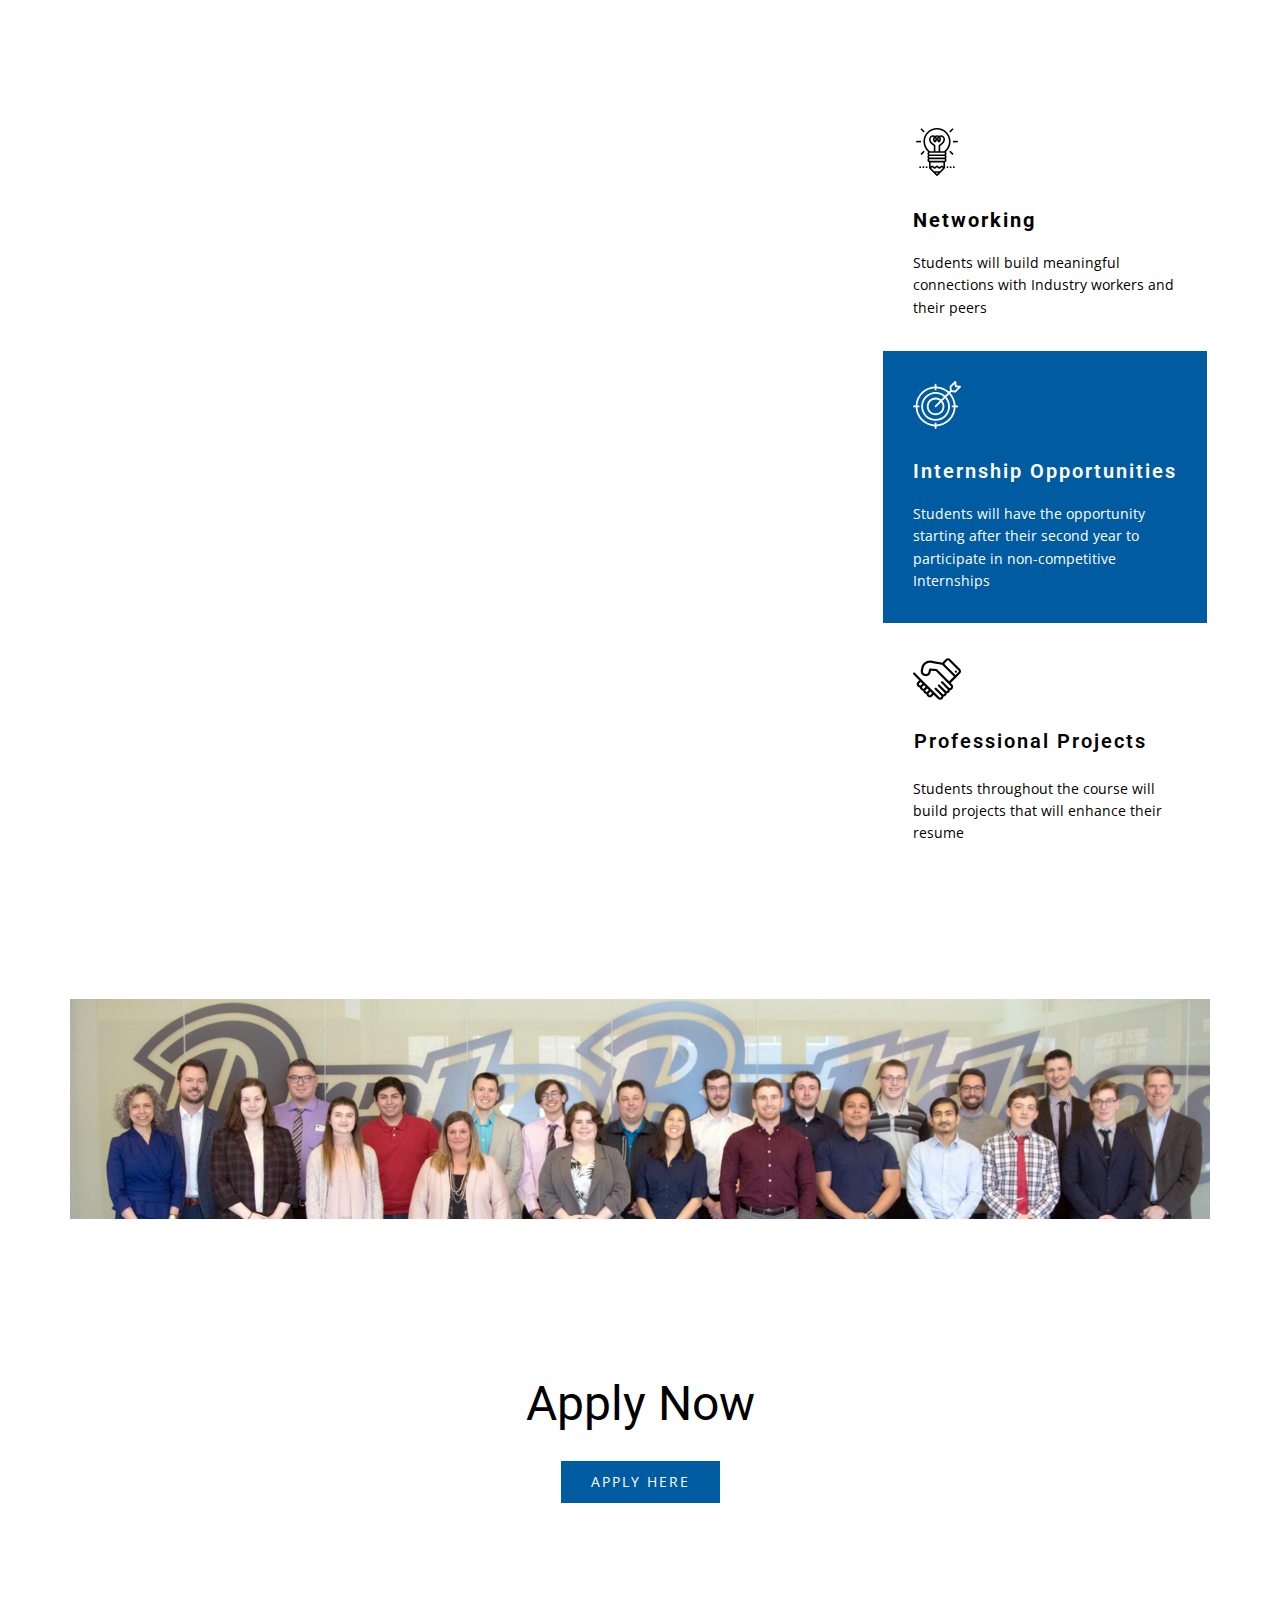
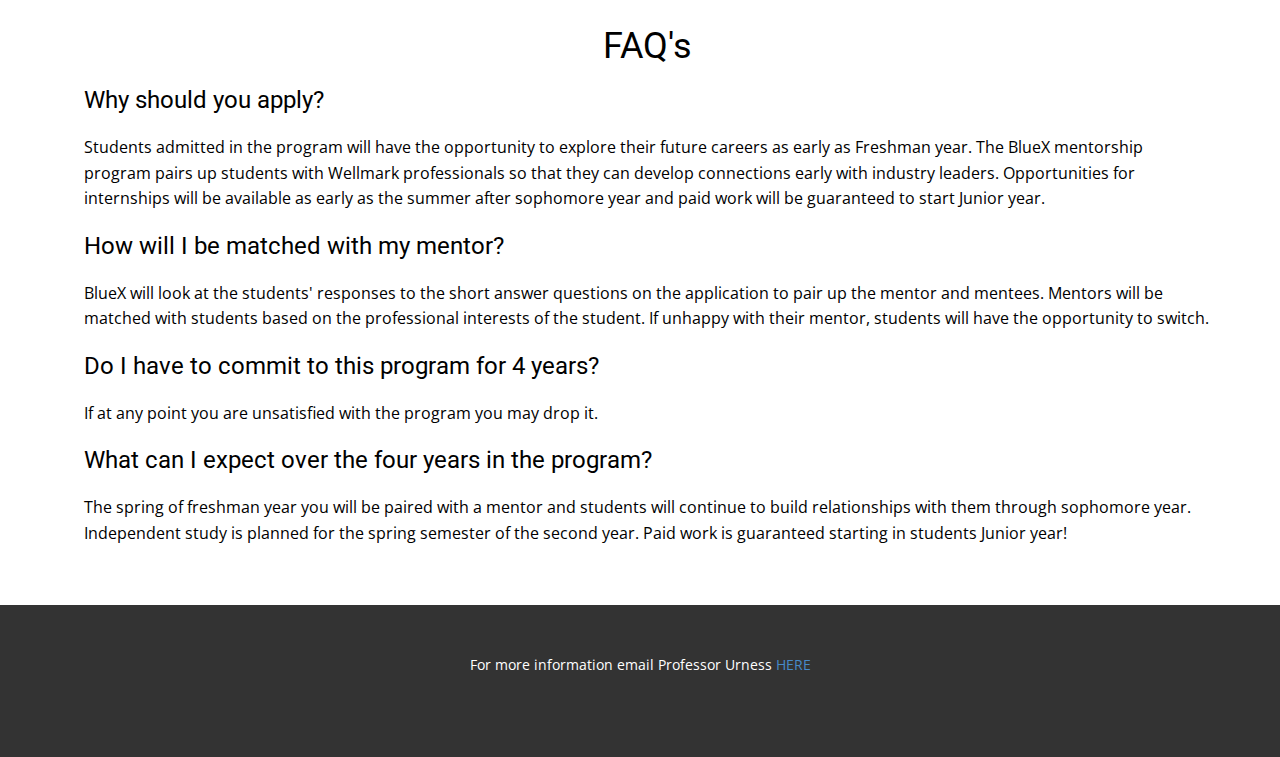
==== commit 09a1f637: "Update index.html" ====
--- a/index.html
+++ b/index.html
@@ -44,7 +44,7 @@
           </div>
           <div class="navbar">
 		<a href="Home-Page.html">Home Page</a>
-  		<a href="#Application.html">Apply Here</a>
+  		<a href="Application.html">Apply Here</a>
           </div>
       </div></header>
     <section class="u-align-left u-clearfix u-image u-shading u-section-1" src="" data-image-width="1600" data-image-height="740" id="sec-5e4a">
@@ -199,11 +199,11 @@
             <p>Students admitted in the program will have the opportunity to explore their future careers as early as Freshman year.
 		The BlueX mentorship program pairs up students with Wellmark professionals so that they can develop connections early with industry leaders.
 		Opportunities for internships will be available as early as the summer after sophomore year and paid work will be guaranteed to start Junior year. </p>
-            <h4> How Will I be Matched with My Mentor?</h4>
+            <h4> How will I be matched with my mentor?</h4>
             <p>BlueX will look at the students' responses to the short answer questions on the application to pair up the mentor and mentees. Mentors will be matched with students based on the professional interests of the student. If unhappy with their mentor, students will have the opportunity to switch. </p>
-            <h4> Do I Have to Commit to This Program For 4 Years?</h4>
+            <h4> Do I have to commit to this program for 4 years?</h4>
             <p> If at any point you are unsatisfied with the program you may drop it. </p>
-            <h4> What Can I Expect Over the Four Years In The Program?</h4>
+            <h4> What can I expect over the four years in the program?</h4>
             <p>The spring of freshman year you will be paired with a mentor and students will continue to build relationships with them through sophomore year. Independent study is planned for the spring semester of the second year. Paid work is guaranteed starting in students Junior year! </p>
           </div>
         </div>
--- a/Home-Page.css
+++ b/Home-Page.css
@@ -8,6 +8,29 @@
 @media (max-width: 767px){ .u-section-1 .u-sheet-1 {min-height: 380px} }
 
 @media (max-width: 575px){ .u-section-1 .u-sheet-1 {min-height: 287px} }.u-section-2 {background-image: none}
+.navbar {
+  overflow: hidden;
+  background-color: #333;
+  position: fixed; /* Set the navbar to fixed position */
+  top: 0; /* Position the navbar at the top of the page */
+  width: 50%;}
+
+/* Links inside the navbar */
+.navbar a {
+  float: left;
+  display: block;
+  color: #f2f2f2;
+  text-align: center;
+  padding: 14px 16px;
+  text-decoration: none;
+}
+.navbar a:hover {
+  background: #ddd;
+  color: black;
+}
+.main {
+  margin-top: 30px; /* Add a top margin to avoid content overlay */
+}
 .u-section-2 .u-sheet-1 {min-height: 642px}
 .u-section-2 .u-layout-wrap-1 {margin-top: 50px; margin-bottom: 50px}
 .u-section-2 .u-layout-cell-1 {min-height: 758px}
@@ -151,4 +174,4 @@
 
 @media (max-width: 767px){ .u-section-6 .u-custom-html-1 {width: 540px} }
 
-@media (max-width: 575px){ .u-section-6 .u-custom-html-1 {width: 340px} }+@media (max-width: 575px){ .u-section-6 .u-custom-html-1 {width: 340px} }
